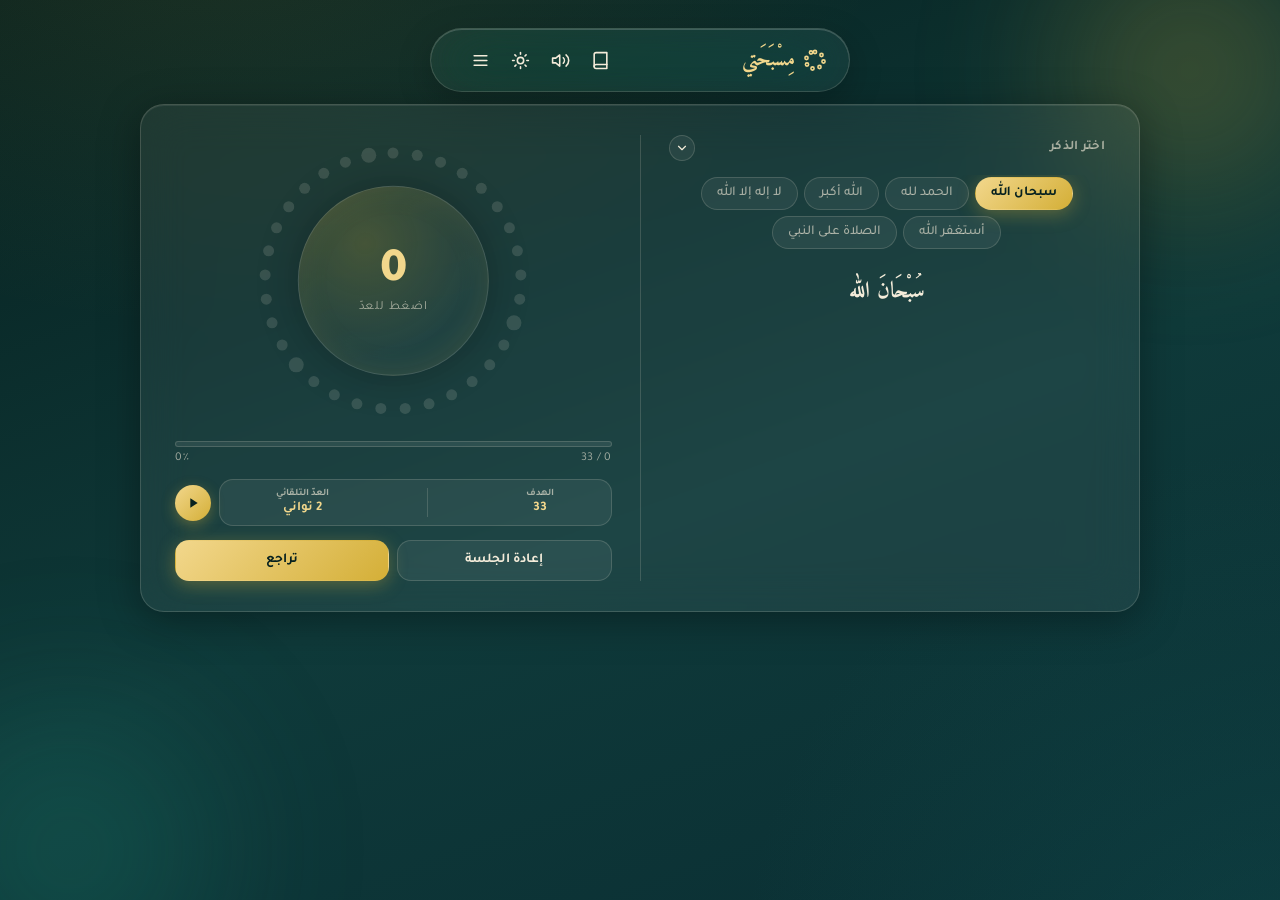
==== misbaha-5.html @ 4a0af27f "Add files via upload" ====
<!DOCTYPE html>
<html lang="ar" dir="rtl">
<head>
<meta charset="UTF-8">
<meta name="viewport" content="width=device-width, initial-scale=1.0, maximum-scale=1, user-scalable=no">
<title>مِسْبَحَتي — عدّاد التسبيح</title>
<link rel="icon" type="image/svg+xml" href="[data-uri]">
<link rel="apple-touch-icon" href="[data-uri]">
<link rel="manifest" href="[data-uri]">
<meta name="theme-color" content="#0f3a3a">
<meta name="apple-mobile-web-app-capable" content="yes">
<meta name="apple-mobile-web-app-status-bar-style" content="black-translucent">
<meta name="apple-mobile-web-app-title" content="مِسْبَحَتي">
<link rel="preconnect" href="https://fonts.googleapis.com">
<link href="https://fonts.googleapis.com/css2?family=Amiri:wght@400;700&family=Tajawal:wght@300;400;500;700;900&display=swap" rel="stylesheet">
<style>
  :root{
    --bg-deep:#07211f;
    --bg-mid:#0f3a3a;
    --bg-warm:#0a2e33;
    --gold:#d4af37;
    --gold-light:#f2d78c;
    --gold-dim:#8a7132;
    --ivory:#f4ecda;
    --ivory-dim:rgba(244,236,218,0.62);
    --glass:rgba(255,255,255,0.06);
    --glass-strong:rgba(255,255,255,0.10);
    --glass-border:rgba(244,236,218,0.16);
    --shadow-gold:rgba(212,175,55,0.35);
    --blob-1:rgba(212,175,55,0.10);
    --blob-2:rgba(20,90,90,0.35);
    --orb-2-color:#1f8f7a;
  }

  html.light{
    --bg-deep:#fbf7ec;
    --bg-mid:#f1e4c4;
    --bg-warm:#e9dbb8;
    --gold:#a9781f;
    --gold-light:#7c561a;
    --gold-dim:#c9a35f;
    --ivory:#20302f;
    --ivory-dim:rgba(32,48,47,0.62);
    --glass:rgba(255,255,255,0.50);
    --glass-strong:rgba(255,255,255,0.75);
    --glass-border:rgba(32,48,47,0.14);
    --shadow-gold:rgba(169,120,31,0.28);
    --blob-1:rgba(169,120,31,0.08);
    --blob-2:rgba(224,180,110,0.28);
    --orb-2-color:#d9b877;
  }

  *{box-sizing:border-box; margin:0; padding:0;}

  html,body{
    height:100%;
    background:
      radial-gradient(1100px 700px at 18% -10%, var(--blob-1), transparent 60%),
      radial-gradient(900px 900px at 100% 110%, var(--blob-2), transparent 60%),
      linear-gradient(160deg, var(--bg-deep) 0%, var(--bg-mid) 55%, var(--bg-warm) 100%);
    color:var(--ivory);
    font-family:'Tajawal', sans-serif;
    overflow-x:hidden;
    transition:background 0.4s ease, color 0.4s ease;
  }

  html.light .orb{ opacity:0.18; }
  html.light .bead[fill="rgba(244,236,218,0.14)"]{ fill:rgba(43,36,32,0.12); }

  .orb{
    position:fixed;
    border-radius:50%;
    filter:blur(70px);
    opacity:0.35;
    pointer-events:none;
    z-index:0;
  }
  .orb-1{width:380px; height:380px; background:radial-gradient(circle, var(--gold) 0%, transparent 70%); top:-120px; right:-100px; animation:float1 16s ease-in-out infinite;}
  .orb-2{width:420px; height:420px; background:radial-gradient(circle, var(--orb-2-color) 0%, transparent 70%); bottom:-160px; left:-140px; animation:float2 20s ease-in-out infinite;}

  @keyframes float1{
    0%,100%{ transform:translate(0,0); }
    50%{ transform:translate(-30px, 40px); }
  }
  @keyframes float2{
    0%,100%{ transform:translate(0,0); }
    50%{ transform:translate(30px, -30px); }
  }

  .app{
    position:relative;
    z-index:1;
    height:100vh;
    height:100dvh;
    display:flex;
    flex-direction:column;
    align-items:center;
    padding:12px 12px 8px;
    overflow-y:auto;
  }

  /* ---- screens (home / adhkar categories / category detail) ---- */
  .screen{
    width:100%;
    max-width:420px;
    flex:1;
    min-height:0;
    display:flex;
    flex-direction:column;
    align-items:center;
  }
  .screen.hidden{ display:none; }

  .screen-topbar{
    display:flex;
    align-items:center;
    gap:8px;
    width:100%;
    padding:4px 2px 12px;
    flex-shrink:0;
  }
  .screen-title{
    font-family:'Amiri', serif;
    font-weight:700;
    font-size:1.15rem;
    color:var(--gold-light);
    flex:1;
    text-align:center;
    overflow:hidden;
    text-overflow:ellipsis;
    white-space:nowrap;
  }

  .adhkar-search{
    width:100%;
    font-family:'Tajawal', sans-serif;
    font-size:0.82rem;
    padding:9px 14px;
    border-radius:14px;
    border:1px solid var(--glass-border);
    background:var(--glass);
    color:var(--ivory);
    outline:none;
    margin-bottom:10px;
    flex-shrink:0;
  }
  .adhkar-search::placeholder{ color:var(--ivory-dim); }

  .screen-list{
    width:100%;
    flex:1;
    min-height:0;
    overflow-y:auto;
    display:flex;
    flex-direction:column;
    gap:8px;
    padding-bottom:14px;
    -webkit-overflow-scrolling:touch;
  }

  .category-card{
    display:flex;
    align-items:center;
    gap:10px;
    width:100%;
    padding:13px 14px;
    border-radius:16px;
    border:1px solid var(--glass-border);
    background:var(--glass);
    backdrop-filter:blur(18px);
    -webkit-backdrop-filter:blur(18px);
    cursor:pointer;
    transition:all 0.2s ease;
    text-align:right;
  }
  .category-card:hover{ background:var(--glass-strong); }
  .category-card .cat-name{
    flex:1;
    font-family:'Amiri', serif;
    font-size:0.98rem;
    font-weight:700;
    color:var(--ivory);
  }
  .category-card .cat-count{
    flex-shrink:0;
    font-size:0.68rem;
    font-weight:700;
    color:var(--gold-light);
    background:rgba(212,175,55,0.15);
    border-radius:8px;
    padding:3px 8px;
  }
  .category-card .cat-chevron{
    flex-shrink:0;
    color:var(--gold-light);
    width:16px;
    height:16px;
  }

  .adhkar-card{
    display:flex;
    flex-direction:column;
    gap:8px;
    width:100%;
    padding:14px 15px;
    border-radius:18px;
    border:1px solid var(--glass-border);
    background:var(--glass);
  }
  .adhkar-card .adhkar-text{
    font-family:'Amiri', serif;
    font-size:1rem;
    line-height:1.9;
    color:var(--ivory);
  }
  .adhkar-meta{
    display:flex;
    align-items:center;
    justify-content:space-between;
    gap:8px;
  }
  .adhkar-count-badge{
    flex-shrink:0;
    font-size:0.68rem;
    font-weight:700;
    color:var(--gold-light);
    background:rgba(212,175,55,0.15);
    border-radius:8px;
    padding:3px 9px;
    white-space:nowrap;
  }
  .adhkar-reference{
    font-size:0.68rem;
    color:var(--ivory-dim);
    line-height:1.5;
    flex:1;
  }
  .adhkar-use-btn{
    align-self:flex-start;
    font-family:'Tajawal', sans-serif;
    font-size:0.72rem;
    font-weight:700;
    padding:6px 14px;
    border-radius:10px;
    border:1px solid var(--gold-dim);
    background:rgba(212,175,55,0.1);
    color:var(--gold-light);
    cursor:pointer;
    transition:all 0.2s ease;
  }
  .adhkar-use-btn:hover{ background:rgba(212,175,55,0.22); }

  .no-results{
    width:100%;
    text-align:center;
    color:var(--ivory-dim);
    font-size:0.85rem;
    padding:30px 10px;
  }

  header{
    position:relative;
    width:100%;
    max-width:420px;
    display:flex;
    flex-direction:column;
    align-items:center;
    margin-bottom:12px;
    flex-shrink:0;
  }

  .navbar{
    display:flex;
    align-items:center;
    justify-content:space-between;
    gap:14px;
    width:100%;
    max-width:420px;
    padding:9px 12px 9px 18px;
    border-radius:999px;
    background:var(--glass);
    border:1px solid var(--glass-border);
    backdrop-filter:blur(32px) saturate(180%);
    -webkit-backdrop-filter:blur(32px) saturate(180%);
    box-shadow:0 10px 34px rgba(0,0,0,0.22), inset 0 1px 0 rgba(255,255,255,0.18);
  }

  .navbar-logo{
    display:flex;
    align-items:center;
    gap:8px;
  }
  .navbar-logo svg{
    width:19px;
    height:19px;
    color:var(--gold-light);
    flex-shrink:0;
  }
  .navbar-logo span{
    font-family:'Amiri', serif;
    font-weight:700;
    font-size:1.05rem;
    color:var(--gold-light);
    white-space:nowrap;
  }

  .navbar-actions{
    display:flex;
    align-items:center;
    gap:2px;
  }

  header .tagline{
    font-size:0.68rem;
    color:var(--ivory-dim);
    margin-top:5px;
    letter-spacing:0.8px;
  }

  .header-actions{
    display:flex;
    gap:8px;
  }
  .icon-btn{
    width:32px;
    height:32px;
    border-radius:50%;
    background:transparent;
    border:1px solid transparent;
    color:var(--ivory);
    display:flex;
    align-items:center;
    justify-content:center;
    cursor:pointer;
    transition:all 0.2s ease;
    -webkit-tap-highlight-color:transparent;
  }
  .icon-btn:hover{ background:var(--glass-strong); border-color:var(--glass-border); }
  .icon-btn svg{ width:16px; height:16px; }

  /* Manage-phrases button inline with chips */
  .chip.add-chip{
    background:transparent;
    border:1px dashed var(--glass-border);
    color:var(--gold-light);
    font-weight:700;
  }

  /* ---- Modal ---- */
  .modal-overlay{
    position:fixed;
    inset:0;
    background:rgba(4,16,15,0.55);
    backdrop-filter:blur(4px);
    display:flex;
    align-items:center;
    justify-content:center;
    padding:16px;
    z-index:50;
    opacity:0;
    pointer-events:none;
    transition:opacity 0.25s ease;
  }
  .modal-overlay.open{
    opacity:1;
    pointer-events:auto;
  }
  .modal{
    width:100%;
    max-width:420px;
    max-height:85vh;
    overflow-y:auto;
    background:linear-gradient(160deg, var(--bg-mid), var(--bg-warm));
    border:1px solid var(--glass-border);
    border-radius:26px;
    padding:22px 18px;
    box-shadow:0 20px 60px rgba(0,0,0,0.45);
    transform:translateY(12px);
    transition:transform 0.25s ease;
  }
  .modal-overlay.open .modal{ transform:translateY(0); }

  .modal-header{
    display:flex;
    justify-content:space-between;
    align-items:center;
    margin-bottom:16px;
  }
  .modal-header h2{
    font-family:'Amiri', serif;
    font-size:1.3rem;
    color:var(--gold-light);
  }

  .phrase-list{
    display:flex;
    flex-direction:column;
    gap:8px;
    margin-bottom:18px;
  }
  .phrase-row{
    display:flex;
    align-items:center;
    gap:8px;
    background:var(--glass);
    border:1px solid var(--glass-border);
    border-radius:14px;
    padding:9px 10px;
  }
  .phrase-row input{
    flex:1;
    background:transparent;
    border:none;
    color:var(--ivory);
    font-family:'Tajawal', sans-serif;
    font-size:0.88rem;
    outline:none;
    min-width:0;
  }
  .row-btn{
    width:30px; height:30px;
    border-radius:50%;
    border:none;
    background:rgba(255,255,255,0.08);
    color:var(--ivory-dim);
    display:flex;
    align-items:center;
    justify-content:center;
    cursor:pointer;
    flex-shrink:0;
    transition:all 0.2s ease;
  }
  .row-btn.save:hover{ background:rgba(46,160,110,0.3); color:#8fe3b5; }
  .row-btn.delete:hover{ background:rgba(200,70,70,0.3); color:#f3a3a3; }
  .row-btn svg{ width:15px; height:15px; }

  .add-form{
    display:flex;
    gap:8px;
  }
  .add-form input{
    flex:1;
    background:var(--glass);
    border:1px solid var(--glass-border);
    border-radius:14px;
    padding:10px 12px;
    color:var(--ivory);
    font-family:'Tajawal', sans-serif;
    font-size:0.88rem;
    outline:none;
  }
  .add-form input::placeholder{ color:var(--ivory-dim); }
  .add-form button{
    padding:0 18px;
    border-radius:14px;
    border:none;
    background:linear-gradient(135deg, var(--gold-light), var(--gold));
    color:var(--bg-deep);
    font-weight:700;
    cursor:pointer;
    white-space:nowrap;
  }

  .card{
    width:100%;
    max-width:420px;
    background:var(--glass);
    border:1px solid var(--glass-border);
    backdrop-filter:blur(22px);
    -webkit-backdrop-filter:blur(22px);
    border-radius:24px;
    padding:14px 14px 12px;
    box-shadow:
      0 8px 40px rgba(0,0,0,0.35),
      inset 0 1px 0 rgba(255,255,255,0.08);
    display:flex;
    flex-direction:column;
    align-items:center;
    gap:9px;
    flex-shrink:1;
    min-height:0;
    overflow-y:auto;
  }

  /* On phones these wrappers are invisible (display:contents) so mobile layout
     is completely unaffected. On large/tablet screens (see media query near
     the end of this stylesheet) they become two real side-by-side columns. */
  .card-col{
    display:contents;
  }

  /* Dhikr phrase chips */
  .chips-header{
    display:flex;
    align-items:center;
    justify-content:space-between;
    width:100%;
  }
  .chips-header span{
    font-size:0.72rem;
    color:var(--ivory-dim);
    font-weight:600;
    letter-spacing:0.3px;
  }
  .toggle-chips-btn{
    width:26px;
    height:26px;
    border-radius:50%;
    border:1px solid var(--glass-border);
    background:var(--glass);
    color:var(--ivory);
    display:flex;
    align-items:center;
    justify-content:center;
    cursor:pointer;
    transition:all 0.2s ease;
  }
  .toggle-chips-btn:hover{ background:var(--glass-strong); }
  .toggle-chips-btn svg{
    width:14px; height:14px;
    transition:transform 0.25s ease;
  }
  .toggle-chips-btn.collapsed svg{ transform:rotate(180deg); }

  .chips{
    display:flex;
    flex-wrap:wrap;
    gap:6px;
    justify-content:center;
    width:100%;
    max-height:118px;
    opacity:1;
    overflow-y:auto;
    overflow-x:hidden;
    padding:2px 2px 4px;
    -webkit-overflow-scrolling:touch;
    transition:max-height 0.35s ease, opacity 0.25s ease, margin-top 0.35s ease;
  }
  .chips.collapsed{
    max-height:0;
    opacity:0;
    margin-top:-6px;
  }
  .chip{
    font-family:'Tajawal', sans-serif;
    font-size:0.74rem;
    font-weight:500;
    color:var(--ivory-dim);
    background:var(--glass);
    border:1px solid var(--glass-border);
    padding:5px 11px;
    border-radius:999px;
    cursor:pointer;
    transition:all 0.25s ease;
    -webkit-tap-highlight-color:transparent;
  }
  .chip:hover{ background:var(--glass-strong); }
  .chip.active{
    color:var(--bg-deep);
    background:linear-gradient(135deg, var(--gold-light), var(--gold));
    border-color:transparent;
    font-weight:700;
    box-shadow:0 4px 18px var(--shadow-gold);
  }

  .current-phrase{
    font-family:'Amiri', serif;
    font-size:1.15rem;
    font-weight:700;
    color:var(--ivory);
    text-align:center;
    min-height:22px;
    line-height:1.35;
    max-width:100%;
    padding:0 4px;
    cursor:pointer;
    display:-webkit-box;
    -webkit-box-orient:vertical;
    -webkit-line-clamp:2;
    overflow:hidden;
  }
  .current-phrase.long{
    font-size:0.92rem;
    font-weight:600;
    color:var(--ivory-dim);
  }

  /* Bead ring */
  .ring-wrap{
    position:relative;
    width:min(190px, 46vh);
    aspect-ratio:1 / 1;
    height:auto;
    flex-shrink:0;
    margin:2px 0;
    -webkit-tap-highlight-color:transparent;
    cursor:pointer;
    user-select:none;
    touch-action:manipulation;
  }
  .ring-wrap svg{
    position:absolute;
    inset:0;
    width:100%;
    height:100%;
    overflow:visible;
    pointer-events:none;
  }
  .bead{
    transition:fill 0.35s ease, r 0.35s ease, filter 0.35s ease;
  }

  .center-btn{
    position:absolute;
    top:50%; left:50%;
    transform:translate(-50%,-50%);
    width:68%; height:68%;
    border-radius:50%;
    background:radial-gradient(circle at 35% 30%, rgba(212,175,55,0.22), rgba(255,255,255,0.03) 65%);
    border:1px solid var(--glass-border);
    box-shadow:inset 0 0 30px rgba(212,175,55,0.12), 0 0 40px rgba(0,0,0,0.25);
    display:flex;
    flex-direction:column;
    align-items:center;
    justify-content:center;
    transition:transform 0.12s ease;
  }
  .ring-wrap:active .center-btn{ transform:translate(-50%,-50%) scale(0.94); }
  .center-btn.pulse{ animation:pulseGold 0.55s ease; }
  @keyframes pulseGold{
    0%{ box-shadow:inset 0 0 30px rgba(212,175,55,0.12), 0 0 0 rgba(212,175,55,0.5); }
    40%{ box-shadow:inset 0 0 40px rgba(212,175,55,0.4), 0 0 55px rgba(212,175,55,0.55); }
    100%{ box-shadow:inset 0 0 30px rgba(212,175,55,0.12), 0 0 0 rgba(212,175,55,0); }
  }

  .count-number{
    font-family:'Tajawal', sans-serif;
    font-weight:900;
    font-size:2.1rem;
    color:var(--gold-light);
    line-height:1;
    font-variant-numeric:tabular-nums;
  }
  .count-label{
    font-size:0.62rem;
    color:var(--ivory-dim);
    margin-top:3px;
    letter-spacing:0.8px;
  }

  /* progress + stats */
  .progress-wrap{
    width:100%;
  }
  .progress-track{
    width:100%;
    height:6px;
    border-radius:999px;
    background:rgba(255,255,255,0.08);
    overflow:hidden;
    border:1px solid var(--glass-border);
  }
  .progress-fill{
    height:100%;
    border-radius:999px;
    background:linear-gradient(90deg, var(--gold-dim), var(--gold-light));
    width:0%;
    transition:width 0.35s ease;
  }
  .progress-text{
    display:flex;
    justify-content:space-between;
    font-size:0.66rem;
    color:var(--ivory-dim);
    margin-top:4px;
    letter-spacing:0.3px;
  }

  .stats-row{
    display:flex;
    width:100%;
    justify-content:space-between;
    gap:8px;
  }
  .stat{
    flex:1;
    text-align:center;
    background:var(--glass);
    border:1px solid var(--glass-border);
    border-radius:16px;
    padding:10px 4px;
  }
  .stat .v{
    font-weight:700;
    font-size:1.15rem;
    color:var(--gold-light);
    font-variant-numeric:tabular-nums;
  }
  .stat .l{
    font-size:0.68rem;
    color:var(--ivory-dim);
    margin-top:2px;
  }

  /* ---- Side drawer ---- */
  .drawer-overlay{
    position:fixed;
    inset:0;
    background:rgba(4,16,15,0.55);
    backdrop-filter:blur(4px);
    z-index:60;
    opacity:0;
    pointer-events:none;
    transition:opacity 0.25s ease;
  }
  .drawer-overlay.open{
    opacity:1;
    pointer-events:auto;
  }
  .drawer{
    position:absolute;
    top:0;
    right:0;
    height:100%;
    width:82%;
    max-width:320px;
    background:linear-gradient(160deg, var(--bg-mid), var(--bg-warm));
    border-left:1px solid var(--glass-border);
    box-shadow:-20px 0 60px rgba(0,0,0,0.35);
    padding:20px 18px;
    display:flex;
    flex-direction:column;
    gap:16px;
    transform:translateX(100%);
    transition:transform 0.3s ease;
    overflow-y:auto;
  }
  .drawer-overlay.open .drawer{ transform:translateX(0); }

  .drawer-header{
    display:flex;
    justify-content:space-between;
    align-items:center;
  }
  .drawer-header h2{
    font-family:'Amiri', serif;
    font-size:1.3rem;
    color:var(--gold-light);
  }

  .drawer-section-title{
    font-size:0.78rem;
    color:var(--ivory-dim);
    letter-spacing:0.5px;
  }

  .drawer-divider{
    height:1px;
    background:var(--glass-border);
    margin:2px 0;
  }

  .drawer-item{
    display:flex;
    align-items:center;
    gap:12px;
    width:100%;
    padding:13px 14px;
    border-radius:16px;
    border:1px solid var(--glass-border);
    background:var(--glass);
    color:var(--ivory);
    font-family:'Tajawal', sans-serif;
    font-size:0.9rem;
    font-weight:600;
    cursor:pointer;
    text-align:right;
    transition:all 0.2s ease;
  }
  .drawer-item:hover{ background:var(--glass-strong); }
  .drawer-item svg{ width:19px; height:19px; color:var(--gold-light); flex-shrink:0; }

  /* ---- sequence (auto-advancing session) banner ---- */
  .sequence-banner{
    display:none;
    align-items:center;
    justify-content:space-between;
    gap:10px;
    width:100%;
    padding:7px 12px;
    border-radius:14px;
    background:linear-gradient(135deg, rgba(212,175,55,0.16), rgba(212,175,55,0.06));
    border:1px solid var(--gold-dim);
  }
  .sequence-banner.visible{ display:flex; }
  .sequence-info{
    display:flex;
    flex-direction:column;
    gap:1px;
    min-width:0;
  }
  .sequence-label{
    font-size:0.68rem;
    color:var(--gold-light);
    letter-spacing:0.5px;
  }
  .sequence-progress{
    font-size:0.85rem;
    font-weight:700;
    color:var(--ivory);
    overflow:hidden;
    text-overflow:ellipsis;
    white-space:nowrap;
  }
  .sequence-stop{
    flex-shrink:0;
    font-family:'Tajawal', sans-serif;
    font-size:0.75rem;
    font-weight:700;
    padding:7px 12px;
    border-radius:10px;
    border:1px solid var(--glass-border);
    background:var(--glass);
    color:var(--ivory);
    cursor:pointer;
  }
  .sequence-stop:hover{ background:var(--glass-strong); }

  /* ---- sequence builder modal ---- */
  .sequence-hint{
    font-size:0.78rem;
    color:var(--ivory-dim);
    margin-bottom:12px;
    line-height:1.6;
  }
  .seq-check-row{
    display:flex;
    align-items:center;
    gap:10px;
    background:var(--glass);
    border:1px solid var(--glass-border);
    border-radius:14px;
    padding:11px 12px;
    margin-bottom:8px;
    cursor:pointer;
  }
  .seq-check-row input{
    width:18px;
    height:18px;
    accent-color:var(--gold);
    flex-shrink:0;
  }
  .seq-check-row span{
    font-size:0.88rem;
    color:var(--ivory);
  }
  .seq-order-badge{
    margin-right:auto;
    font-size:0.7rem;
    font-weight:700;
    color:var(--gold-light);
    background:rgba(212,175,55,0.15);
    border-radius:8px;
    padding:2px 7px;
    min-width:18px;
    text-align:center;
  }

  /* ---- toast ---- */
  .toast{
    position:fixed;
    left:50%;
    bottom:28px;
    transform:translate(-50%, 20px);
    max-width:88vw;
    background:linear-gradient(160deg, var(--bg-mid), var(--bg-warm));
    border:1px solid var(--glass-border);
    color:var(--ivory);
    font-family:'Tajawal', sans-serif;
    font-size:0.85rem;
    font-weight:600;
    padding:12px 20px;
    border-radius:999px;
    box-shadow:0 12px 34px rgba(0,0,0,0.35);
    z-index:80;
    opacity:0;
    pointer-events:none;
    transition:opacity 0.25s ease, transform 0.25s ease;
    text-align:center;
  }
  .toast.show{
    opacity:1;
    transform:translate(-50%, 0);
  }

  .controls{
    display:flex;
    gap:8px;
    width:100%;
  }
  .btn{
    flex:1;
    font-family:'Tajawal', sans-serif;
    font-weight:700;
    font-size:0.76rem;
    padding:9px 8px;
    border-radius:14px;
    border:1px solid var(--glass-border);
    background:var(--glass);
    color:var(--ivory);
    cursor:pointer;
    transition:all 0.2s ease;
    -webkit-tap-highlight-color:transparent;
  }
  .btn:hover{ background:var(--glass-strong); }
  .btn.primary{
    background:linear-gradient(135deg, var(--gold-light), var(--gold));
    color:var(--bg-deep);
    border-color:transparent;
    box-shadow:0 4px 18px var(--shadow-gold);
  }

  .target-row{
    display:flex;
    flex-wrap:wrap;
    gap:5px;
    width:100%;
    justify-content:center;
  }
  .target-chip{
    flex:0 1 calc(25% - 4px);
    min-width:46px;
    text-align:center;
    font-size:0.7rem;
    font-weight:600;
    padding:5px 3px;
    border-radius:10px;
    border:1px solid var(--glass-border);
    background:var(--glass);
    color:var(--ivory-dim);
    cursor:pointer;
    transition:all 0.2s ease;
  }
  .target-chip.active{
    background:rgba(212,175,55,0.18);
    color:var(--gold-light);
    border-color:var(--gold-dim);
  }

  /* ---- compact goals row (target + auto-count interval, combined) ---- */
  .goals-row{
    width:100%;
    display:flex;
    align-items:center;
    gap:8px;
    transition:border-color 0.3s ease, box-shadow 0.3s ease;
  }
  .goals-btn{
    flex:1;
    min-width:0;
    display:flex;
    align-items:center;
    justify-content:space-around;
    gap:6px;
    background:var(--glass);
    border:1px solid var(--glass-border);
    border-radius:14px;
    padding:8px 10px;
    cursor:pointer;
    transition:all 0.2s ease, border-color 0.3s ease, box-shadow 0.3s ease;
    font-family:'Tajawal', sans-serif;
    -webkit-tap-highlight-color:transparent;
  }
  .goals-btn:hover{ background:var(--glass-strong); }
  .goals-row.playing .goals-btn{
    border-color:var(--gold-dim);
    box-shadow:0 0 0 1px rgba(212,175,55,0.15), 0 0 20px rgba(212,175,55,0.12);
  }
  .goals-btn-item{
    display:flex;
    flex-direction:column;
    align-items:center;
    gap:1px;
    min-width:0;
  }
  .goals-btn-label{
    font-size:0.62rem;
    font-weight:600;
    color:var(--ivory-dim);
    white-space:nowrap;
  }
  .goals-btn-value{
    font-size:0.82rem;
    font-weight:700;
    color:var(--gold-light);
    white-space:nowrap;
    overflow:hidden;
    text-overflow:ellipsis;
    max-width:100%;
  }
  .goals-row.playing .goals-btn-label{ color:var(--gold-light); }
  .goals-btn-sep{
    width:1px;
    align-self:stretch;
    background:var(--glass-border);
    flex-shrink:0;
  }

  /* ---- auto-count play button ---- */
  .auto-play-btn{
    width:30px;
    height:30px;
    border-radius:50%;
    border:none;
    background:linear-gradient(135deg, var(--gold-light), var(--gold));
    color:var(--bg-deep);
    display:flex;
    align-items:center;
    justify-content:center;
    cursor:pointer;
    flex-shrink:0;
    box-shadow:0 4px 14px var(--shadow-gold);
    transition:transform 0.15s ease;
  }
  .auto-play-btn:active{ transform:scale(0.92); }
  .auto-play-btn svg{ width:14px; height:14px; }
  .auto-play-btn.playing{
    animation:autoPulse 1.6s ease-in-out infinite;
  }
  @keyframes autoPulse{
    0%,100%{ box-shadow:0 4px 14px var(--shadow-gold); }
    50%{ box-shadow:0 4px 22px var(--shadow-gold), 0 0 0 6px rgba(212,175,55,0.12); }
  }

  .interval-chips{
    display:flex;
    gap:5px;
    flex-wrap:wrap;
  }
  .interval-chip{
    flex:1;
    min-width:40px;
    text-align:center;
    font-size:0.68rem;
    font-weight:600;
    padding:5px 3px;
    border-radius:9px;
    border:1px solid var(--glass-border);
    background:rgba(255,255,255,0.04);
    color:var(--ivory-dim);
    cursor:pointer;
    transition:all 0.2s ease;
  }
  .interval-chip.active{
    background:rgba(212,175,55,0.18);
    color:var(--gold-light);
    border-color:var(--gold-dim);
  }

  footer{
    margin-top:8px;
    margin-bottom:4px;
    font-size:0.6rem;
    color:var(--ivory-dim);
    text-align:center;
    max-width:340px;
    line-height:1.4;
    flex-shrink:0;
  }

  @media (prefers-reduced-motion: reduce){
    .orb, .center-btn.pulse{ animation:none !important; }
  }

  /* =========================================================
     iPad / large tablet layout (landscape-oriented, wide screens).
     Scoped tightly to min-width + min-height so phones — including
     phones in landscape — are completely untouched; everything above
     this block still governs mobile exactly as before.
     ========================================================= */
  @media (min-width: 900px) and (min-height: 650px){
    .app{
      padding:28px 40px;
    }

    header, .screen{
      max-width:1000px;
    }

    .navbar{
      padding:12px 22px 12px 30px;
      gap:22px;
    }
    .navbar-logo svg{ width:24px; height:24px; }
    .navbar-logo span{ font-size:1.3rem; }
    header .tagline{ font-size:0.85rem; margin-top:7px; }
    .icon-btn{ width:38px; height:38px; }
    .icon-btn svg{ width:19px; height:19px; }

    .card{
      max-width:1000px;
      flex-direction:row;
      align-items:stretch;
      gap:0;
      padding:30px 34px;
      overflow:visible;
    }
    .card-col{
      display:flex;
      flex-direction:column;
      gap:14px;
      flex:1;
      min-width:0;
    }
    .card-col-select{
      justify-content:flex-start;
      padding-left:28px;
      border-left:1px solid var(--glass-border);
    }
    .card-col-select .chips{
      max-height:none;
      overflow-y:auto;
      max-height:320px;
    }
    .card-col-select .current-phrase{
      font-size:1.4rem;
      line-height:1.7;
      margin-top:6px;
    }
    .card-col-select .current-phrase.long{
      font-size:1.05rem;
    }
    .card-col-action{
      align-items:center;
      justify-content:center;
      padding-right:28px;
    }

    .ring-wrap{
      width:min(280px, 34vh);
      margin:6px 0;
    }
    .count-number{ font-size:3rem; }
    .count-label{ font-size:0.78rem; }

    .chip{ font-size:0.85rem; padding:7px 15px; }
    .chips-header span{ font-size:0.82rem; }

    .progress-text{ font-size:0.75rem; }

    .target-chip{ font-size:0.78rem; padding:8px 4px; }
    .interval-chip{ font-size:0.76rem; padding:7px 4px; }
    .btn{ font-size:0.85rem; padding:11px 10px; }
    .auto-label{ font-size:0.8rem; }
    .auto-play-btn{ width:36px; height:36px; }
    .auto-play-btn svg{ width:16px; height:16px; }

    footer{ max-width:600px; font-size:0.68rem; margin-top:14px; }

    /* Adhkar library screens make better use of the wide viewport too */
    .adhkar-search{ font-size:0.9rem; padding:11px 16px; }
    .screen-title{ font-size:1.3rem; }
    .screen-list{
      display:grid;
      grid-template-columns:1fr 1fr;
      gap:10px;
      align-content:start;
    }
    #detailList{
      display:flex;
      grid-template-columns:none;
    }
    .category-card{ padding:15px 16px; }
    .adhkar-card{ padding:18px 20px; }
    .adhkar-card .adhkar-text{ font-size:1.1rem; }
  }
</style>
</head>
<body>

<div class="orb orb-1"></div>
<div class="orb orb-2"></div>

<div class="app" id="mainView">
  <div class="screen" id="homeScreen">
  <header>
    <nav class="navbar">
      <div class="navbar-logo">
        <svg viewBox="0 0 24 24" fill="none" stroke="currentColor" stroke-width="1.6" stroke-linecap="round" stroke-linejoin="round">
          <circle cx="12" cy="4" r="1.6"/><circle cx="18.5" cy="7" r="1.6"/><circle cx="20.5" cy="13.5" r="1.6"/>
          <circle cx="16.5" cy="19" r="1.6"/><circle cx="9.5" cy="20.5" r="1.6"/><circle cx="4" cy="16.5" r="1.6"/>
          <circle cx="3.5" cy="10" r="1.6"/><circle cx="8" cy="4.5" r="1.6"/>
        </svg>
        <span>مِسْبَحَتي</span>
      </div>
      <div class="navbar-actions">
        <button class="icon-btn" id="adhkarNavBtn" aria-label="الأذكار" title="تصفح الأذكار">
          <svg viewBox="0 0 24 24" fill="none" stroke="currentColor" stroke-width="2" stroke-linecap="round" stroke-linejoin="round"><path d="M4 19.5A2.5 2.5 0 0 1 6.5 17H20"/><path d="M6.5 2H20v20H6.5A2.5 2.5 0 0 1 4 19.5v-15A2.5 2.5 0 0 1 6.5 2z"/></svg>
        </button>
        <button class="icon-btn" id="soundToggle" aria-label="كتم/تشغيل الصوت" title="كتم/تشغيل الصوت"></button>
        <button class="icon-btn" id="themeToggle" aria-label="تبديل الوضع الليلي/النهاري" title="تبديل الوضع الليلي/النهاري"></button>
        <button class="icon-btn" id="menuBtn" aria-label="فتح القائمة" title="الإحصائيات وإدارة الأذكار">
          <svg viewBox="0 0 24 24" fill="none" stroke="currentColor" stroke-width="2" stroke-linecap="round" stroke-linejoin="round"><path d="M4 6h16"/><path d="M4 12h16"/><path d="M4 18h16"/></svg>
        </button>
      </div>
    </nav>
  </header>

  <div class="card">
    <div class="card-col card-col-select">
    <div class="sequence-banner" id="sequenceBanner">
      <div class="sequence-info">
        <span class="sequence-label">مسار الأذكار</span>
        <span class="sequence-progress" id="sequenceProgress">1 / 4</span>
      </div>
      <button class="sequence-stop" id="sequenceStopBtn">إنهاء المسار</button>
    </div>

    <div class="chips-header">
      <span>اختر الذكر</span>
      <button class="toggle-chips-btn" id="toggleChipsBtn" aria-label="إظهار/إخفاء الأذكار" title="إظهار/إخفاء الأذكار">
        <svg viewBox="0 0 24 24" fill="none" stroke="currentColor" stroke-width="2" stroke-linecap="round" stroke-linejoin="round"><path d="m6 9 6 6 6-6"/></svg>
      </button>
    </div>
    <div class="chips" id="chips"></div>

    <div class="current-phrase" id="currentPhrase">سُبْحَانَ اللّٰه</div>
    </div>

    <div class="card-col card-col-action">
    <div class="ring-wrap" id="ringWrap">
      <svg viewBox="0 0 280 280" id="ringSvg"></svg>
      <div class="center-btn" id="centerBtn">
        <div class="count-number" id="countNumber">0</div>
        <div class="count-label" id="countLabel">اضغط للعدّ</div>
      </div>
    </div>

    <div class="progress-wrap">
      <div class="progress-track"><div class="progress-fill" id="progressFill"></div></div>
      <div class="progress-text">
        <span id="progressText">0 / 33</span>
        <span id="progressPercent">0٪</span>
      </div>
    </div>

    <div class="goals-row" id="goalsRow">
      <button class="goals-btn" id="goalsSettingsBtn" aria-label="تعديل الهدف والعدّ التلقائي" title="تعديل الهدف والعدّ التلقائي">
        <span class="goals-btn-item">
          <span class="goals-btn-label">الهدف</span>
          <span class="goals-btn-value" id="goalsTargetValue">33</span>
        </span>
        <span class="goals-btn-sep"></span>
        <span class="goals-btn-item">
          <span class="goals-btn-label">العدّ التلقائي</span>
          <span class="goals-btn-value" id="goalsIntervalValue">2 ثانية</span>
        </span>
      </button>
      <button class="auto-play-btn" id="autoPlayBtn" aria-label="تشغيل العدّ التلقائي">
        <svg id="autoPlayIcon" viewBox="0 0 24 24" fill="currentColor"><path d="M8 5v14l11-7z"/></svg>
      </button>
    </div>

    <div class="controls">
      <button class="btn" id="resetBtn">إعادة الجلسة</button>
      <button class="btn primary" id="undoBtn">تراجع</button>
    </div>
    </div>
  </div>

  </div>

  <div class="screen hidden" id="categoriesScreen">
    <div class="screen-topbar">
      <button class="icon-btn" id="categoriesBackBtn" aria-label="رجوع">
        <svg viewBox="0 0 24 24" fill="none" stroke="currentColor" stroke-width="2" stroke-linecap="round" stroke-linejoin="round"><path d="m9 18 6-6-6-6"/></svg>
      </button>
      <span class="screen-title">الأذكار</span>
      <span style="width:32px;"></span>
    </div>
    <input type="text" class="adhkar-search" id="categorySearch" placeholder="ابحث في التصنيفات والأدعية…">
    <div class="screen-list" id="categoryList"></div>
  </div>

  <div class="screen hidden" id="categoryDetailScreen">
    <div class="screen-topbar">
      <button class="icon-btn" id="detailBackBtn" aria-label="رجوع">
        <svg viewBox="0 0 24 24" fill="none" stroke="currentColor" stroke-width="2" stroke-linecap="round" stroke-linejoin="round"><path d="m9 18 6-6-6-6"/></svg>
      </button>
      <span class="screen-title" id="detailTitle">التصنيف</span>
      <span style="width:32px;"></span>
    </div>
    <div class="screen-list" id="detailList"></div>
  </div>
</div>

<div class="drawer-overlay" id="drawerOverlay">
  <aside class="drawer" id="drawer">
    <div class="drawer-header">
      <h2>القائمة</h2>
      <button class="icon-btn" id="closeDrawer" aria-label="إغلاق">
        <svg viewBox="0 0 24 24" fill="none" stroke="currentColor" stroke-width="2" stroke-linecap="round" stroke-linejoin="round"><path d="M18 6 6 18"/><path d="m6 6 12 12"/></svg>
      </button>
    </div>

    <div class="drawer-section-title">الإحصائيات</div>
    <div class="stats-row">
      <div class="stat"><div class="v" id="statRound">1</div><div class="l">الجولة</div></div>
      <div class="stat"><div class="v" id="statSession">0</div><div class="l">الجلسة الحالية</div></div>
      <div class="stat"><div class="v" id="statTotal">0</div><div class="l">الإجمالي الكلي</div></div>
    </div>

    <div class="drawer-divider"></div>

    <button class="drawer-item" id="adhkarDrawerBtn">
      <svg viewBox="0 0 24 24" fill="none" stroke="currentColor" stroke-width="2" stroke-linecap="round" stroke-linejoin="round"><path d="M4 19.5A2.5 2.5 0 0 1 6.5 17H20"/><path d="M6.5 2H20v20H6.5A2.5 2.5 0 0 1 4 19.5v-15A2.5 2.5 0 0 1 6.5 2z"/></svg>
      <span>تصفّح مكتبة الأذكار</span>
    </button>

    <button class="drawer-item" id="manageBtn">
      <svg viewBox="0 0 24 24" fill="none" stroke="currentColor" stroke-width="2" stroke-linecap="round" stroke-linejoin="round"><path d="M12 20h9"/><path d="M16.5 3.5a2.12 2.12 0 0 1 3 3L7 19l-4 1 1-4Z"/></svg>
      <span>إدارة الأذكار (إضافة / تعديل / حذف)</span>
    </button>

    <button class="drawer-item" id="manageTargetsBtn">
      <svg viewBox="0 0 24 24" fill="none" stroke="currentColor" stroke-width="2" stroke-linecap="round" stroke-linejoin="round"><circle cx="12" cy="12" r="9"/><circle cx="12" cy="12" r="5"/><circle cx="12" cy="12" r="1"/></svg>
      <span>إدارة الأهداف (إضافة / تعديل / حذف)</span>
    </button>

    <button class="drawer-item" id="manageIntervalsBtn">
      <svg viewBox="0 0 24 24" fill="none" stroke="currentColor" stroke-width="2" stroke-linecap="round" stroke-linejoin="round"><circle cx="12" cy="12" r="9"/><path d="M12 7v5l3.2 2"/></svg>
      <span>إدارة أوقات العدّ التلقائي (إضافة / تعديل / حذف)</span>
    </button>

    <button class="drawer-item" id="startSequenceBtn">
      <svg viewBox="0 0 24 24" fill="none" stroke="currentColor" stroke-width="2" stroke-linecap="round" stroke-linejoin="round"><path d="M5 12h14"/><path d="m13 6 6 6-6 6"/></svg>
      <span>بدء مسار أذكار متتالي</span>
    </button>
  </aside>
</div>

<div class="modal-overlay" id="sequenceModalOverlay">
  <div class="modal">
    <div class="modal-header">
      <h2>مسار أذكار متتالي</h2>
      <button class="icon-btn" id="closeSequenceModal" aria-label="إغلاق">
        <svg viewBox="0 0 24 24" fill="none" stroke="currentColor" stroke-width="2" stroke-linecap="round" stroke-linejoin="round"><path d="M18 6 6 18"/><path d="m6 6 12 12"/></svg>
      </button>
    </div>
    <p class="sequence-hint">اختر الأذكار وترتيبها — لما توصل الهدف الحالي المختار من الشاشة الرئيسية لكل ذكر، رح ينتقل تلقائيًا للي بعده.</p>
    <div class="phrase-list" id="sequenceCheckList"></div>
    <div class="controls">
      <button class="btn primary" id="beginSequenceBtn" style="flex:1;">ابدأ المسار</button>
    </div>
  </div>
</div>

<div class="toast" id="toast"></div>

<div class="modal-overlay" id="modalOverlay">
  <div class="modal">
    <div class="modal-header">
      <h2>إدارة الأذكار</h2>
      <button class="icon-btn" id="closeModal" aria-label="إغلاق">
        <svg viewBox="0 0 24 24" fill="none" stroke="currentColor" stroke-width="2" stroke-linecap="round" stroke-linejoin="round"><path d="M18 6 6 18"/><path d="m6 6 12 12"/></svg>
      </button>
    </div>
    <div class="phrase-list" id="phraseList"></div>
    <div class="add-form">
      <input type="text" id="newPhraseInput" placeholder="اكتب ذكرًا جديدًا…">
      <button id="addPhraseBtn">إضافة</button>
    </div>
  </div>
</div>

<div class="modal-overlay" id="goalsModalOverlay">
  <div class="modal">
    <div class="modal-header">
      <h2>الهدف والعدّ التلقائي</h2>
      <button class="icon-btn" id="closeGoalsModal" aria-label="إغلاق">
        <svg viewBox="0 0 24 24" fill="none" stroke="currentColor" stroke-width="2" stroke-linecap="round" stroke-linejoin="round"><path d="M18 6 6 18"/><path d="m6 6 12 12"/></svg>
      </button>
    </div>
    <div class="drawer-section-title" style="margin-bottom:9px;">الهدف</div>
    <div class="target-row" id="targetRow"></div>
    <div class="drawer-section-title" style="margin:18px 0 9px;">العدّ التلقائي — كل كم ثانية</div>
    <div class="interval-chips" id="intervalChips"></div>
  </div>
</div>

<div class="modal-overlay" id="targetsManageModalOverlay">
  <div class="modal">
    <div class="modal-header">
      <h2>إدارة الأهداف</h2>
      <button class="icon-btn" id="closeTargetsManageModal" aria-label="إغلاق">
        <svg viewBox="0 0 24 24" fill="none" stroke="currentColor" stroke-width="2" stroke-linecap="round" stroke-linejoin="round"><path d="M18 6 6 18"/><path d="m6 6 12 12"/></svg>
      </button>
    </div>
    <div class="phrase-list" id="targetsManageList"></div>
    <div class="add-form">
      <input type="number" min="1" inputmode="numeric" id="newTargetInput" placeholder="أضف هدفًا جديدًا (رقم)…">
      <button id="addTargetBtn">إضافة</button>
    </div>
  </div>
</div>

<div class="modal-overlay" id="intervalsManageModalOverlay">
  <div class="modal">
    <div class="modal-header">
      <h2>إدارة أوقات العدّ التلقائي</h2>
      <button class="icon-btn" id="closeIntervalsManageModal" aria-label="إغلاق">
        <svg viewBox="0 0 24 24" fill="none" stroke="currentColor" stroke-width="2" stroke-linecap="round" stroke-linejoin="round"><path d="M18 6 6 18"/><path d="m6 6 12 12"/></svg>
      </button>
    </div>
    <div class="phrase-list" id="intervalsManageList"></div>
    <div class="add-form">
      <input type="number" min="1" inputmode="numeric" id="newIntervalInput" placeholder="أضف وقتًا جديدًا (بالثواني)…">
      <button id="addIntervalBtn">إضافة</button>
    </div>
  </div>
</div>

<script>
(function(){
  // ---- full adhkar library (categories -> items) ----
  const ADHKAR_DATA = {"أَذْكَارٌ بَعْدَ الصَّلَاةِ الْمَفْرُوضَةِ": {"Audio": "", "Adhkar": [{"Text": "أَسْتَغْفِرُ اللَّهَ، أَسْتَغْفِرُ اللَّهَ، أَسْتَغْفِرُ اللَّهَ", "Count": 3, "Reference": "كتاب «أذكار: أذكار يحتاجها كل مسلم» — جمع وإعداد: مروان الذرحاني"}, {"Text": "اللَّهُمَّ أَنْتَ السَّلَامُ وَمِنْكَ السَّلَامُ، تَبَارَكْتَ يَا ذَا الْجَلَالِ وَالْإِكْرَامِ", "Count": 1, "Reference": "كتاب «أذكار: أذكار يحتاجها كل مسلم» — جمع وإعداد: مروان الذرحاني"}, {"Text": "لَا إِلَهَ إِلَّا اللَّهُ وَحْدَهُ لَا شَرِيكَ لَهُ، لَهُ الْمُلْكُ وَلَهُ الْحَمْدُ، وَهُوَ عَلَى كُلِّ شَيْءٍ قَدِيرٌ", "Count": 1, "Reference": "كتاب «أذكار: أذكار يحتاجها كل مسلم» — جمع وإعداد: مروان الذرحاني"}, {"Text": "اللَّهُمَّ لَا مَانِعَ لِمَا أَعْطَيْتَ، وَلَا مُعْطِيَ لِمَا مَنَعْتَ، وَلَا يَنْفَعُ ذَا الْجَدِّ مِنْكَ الْجَدُّ", "Count": 1, "Reference": "كتاب «أذكار: أذكار يحتاجها كل مسلم» — جمع وإعداد: مروان الذرحاني"}, {"Text": "لَا حَوْلَ وَلَا قُوَّةَ إِلَّا بِاللَّهِ، لَا إِلَهَ إِلَّا اللَّهُ، وَلَا نَعْبُدُ إِلَّا إِيَّاهُ، لَهُ النِّعْمَةُ وَلَهُ الْفَضْلُ وَلَهُ الثَّنَاءُ الْحَسَنُ", "Count": 1, "Reference": "كتاب «أذكار: أذكار يحتاجها كل مسلم» — جمع وإعداد: مروان الذرحاني"}, {"Text": "لَا إِلَهَ إِلَّا اللَّهُ مُخْلِصِينَ لَهُ الدِّينَ وَلَوْ كَرِهَ الْكَافِرُونَ", "Count": 1, "Reference": "كتاب «أذكار: أذكار يحتاجها كل مسلم» — جمع وإعداد: مروان الذرحاني"}, {"Text": "اللَّهُمَّ أَعِنِّي عَلَى ذِكْرِكَ وَشُكْرِكَ وَحُسْنِ عِبَادَتِكَ", "Count": 1, "Reference": "كتاب «أذكار: أذكار يحتاجها كل مسلم» — جمع وإعداد: مروان الذرحاني"}, {"Text": "سُبْحَانَ اللَّهِ", "Count": 33, "Reference": "كتاب «أذكار: أذكار يحتاجها كل مسلم» — جمع وإعداد: مروان الذرحاني"}, {"Text": "الْحَمْدُ لِلَّهِ", "Count": 33, "Reference": "كتاب «أذكار: أذكار يحتاجها كل مسلم» — جمع وإعداد: مروان الذرحاني"}, {"Text": "اللَّهُ أَكْبَرُ", "Count": 33, "Reference": "كتاب «أذكار: أذكار يحتاجها كل مسلم» — جمع وإعداد: مروان الذرحاني"}, {"Text": "لَا إِلَهَ إِلَّا اللَّهُ وَحْدَهُ لَا شَرِيكَ لَهُ، لَهُ الْمُلْكُ وَلَهُ الْحَمْدُ، وَهُوَ عَلَى كُلِّ شَيْءٍ قَدِيرٌ (تَمَامَ الْمِائَةِ)", "Count": 1, "Reference": "كتاب «أذكار: أذكار يحتاجها كل مسلم» — جمع وإعداد: مروان الذرحاني"}, {"Text": "قِرَاءَةُ آيَةِ الْكُرْسِيِّ", "Count": 1, "Reference": "كتاب «أذكار: أذكار يحتاجها كل مسلم» — جمع وإعداد: مروان الذرحاني"}, {"Text": "قِرَاءَةُ سُورَةِ الْإِخْلَاصِ وَالْمُعَوِّذَتَيْنِ (وَتُقْرَأُ ثَلَاثًا بَعْدَ الْفَجْرِ وَالْمَغْرِبِ)", "Count": 1, "Reference": "كتاب «أذكار: أذكار يحتاجها كل مسلم» — جمع وإعداد: مروان الذرحاني"}, {"Text": "لَا إِلَهَ إِلَّا اللَّهُ وَحْدَهُ لَا شَرِيكَ لَهُ، لَهُ الْمُلْكُ وَلَهُ الْحَمْدُ، يُحْيِي وَيُمِيتُ وَهُوَ عَلَى كُلِّ شَيْءٍ قَدِيرٌ (وَتُقَالُ عَشْرَ مَرَّاتٍ بَعْدَ الْفَجْرِ وَالْمَغْرِبِ)", "Count": 1, "Reference": "كتاب «أذكار: أذكار يحتاجها كل مسلم» — جمع وإعداد: مروان الذرحاني"}]}, "أَذْكَارُ الصَّبَاحِ وَالْمَسَاءِ": {"Audio": "", "Adhkar": [{"Text": "أَصْبَحْنَا وَأَصْبَحَ الْمُلْكُ لِلَّهِ، وَالْحَمْدُ لِلَّهِ، لَا إِلَهَ إِلَّا اللَّهُ وَحْدَهُ لَا شَرِيكَ لَهُ، لَهُ الْمُلْكُ وَلَهُ الْحَمْدُ وَهُوَ عَلَى كُلِّ شَيْءٍ قَدِيرٌ، رَبِّ أَسْأَلُكَ خَيْرَ مَا فِي هَذَا الْيَوْمِ وَخَيْرَ مَا بَعْدَهُ، وَأَعُوذُ بِكَ مِنْ شَرِّ مَا فِي هَذَا الْيَوْمِ وَشَرِّ مَا بَعْدَهُ، رَبِّ أَعُوذُ بِكَ مِنَ الْكَسَلِ وَسُوءِ الْكِبَرِ، رَبِّ أَعُوذُ بِكَ مِنْ عَذَابٍ فِي النَّارِ وَعَذَابٍ فِي الْقَبْرِ (وَفِي الْمَسَاءِ: أَمْسَيْنَا وَأَمْسَى الْمُلْكُ لِلَّهِ...)", "Count": 1, "Reference": "كتاب «أذكار: أذكار يحتاجها كل مسلم» — جمع وإعداد: مروان الذرحاني"}, {"Text": "اللَّهُمَّ بِكَ أَصْبَحْنَا، وَبِكَ أَمْسَيْنَا، وَبِكَ نَحْيَا، وَبِكَ نَمُوتُ وَإِلَيْكَ النُّشُورُ (وَفِي الْمَسَاءِ: وَإِلَيْكَ الْمَصِيرُ)", "Count": 1, "Reference": "كتاب «أذكار: أذكار يحتاجها كل مسلم» — جمع وإعداد: مروان الذرحاني"}, {"Text": "اللَّهُمَّ أَنْتَ رَبِّي لَا إِلَهَ إِلَّا أَنْتَ، خَلَقْتَنِي وَأَنَا عَبْدُكَ، وَأَنَا عَلَى عَهْدِكَ وَوَعْدِكَ مَا اسْتَطَعْتُ، أَعُوذُ بِكَ مِنْ شَرِّ مَا صَنَعْتُ، أَبُوءُ لَكَ بِنِعْمَتِكَ عَلَيَّ، وَأَبُوءُ بِذَنْبِي فَاغْفِرْ لِي فَإِنَّهُ لَا يَغْفِرُ الذُّنُوبَ إِلَّا أَنْتَ (سَيِّدُ الِاسْتِغْفَارِ)", "Count": 1, "Reference": "كتاب «أذكار: أذكار يحتاجها كل مسلم» — جمع وإعداد: مروان الذرحاني"}, {"Text": "اللَّهُمَّ مَا أَصْبَحَ بِي مِنْ نِعْمَةٍ أَوْ بِأَحَدٍ مِنْ خَلْقِكَ فَمِنْكَ وَحْدَكَ لَا شَرِيكَ لَكَ، فَلَكَ الْحَمْدُ وَلَكَ الشُّكْرُ (وَفِي الْمَسَاءِ: اللَّهُمَّ مَا أَمْسَى بِي...)", "Count": 1, "Reference": "كتاب «أذكار: أذكار يحتاجها كل مسلم» — جمع وإعداد: مروان الذرحاني"}, {"Text": "اللَّهُمَّ إِنِّي أَسْأَلُكَ الْعَفْوَ وَالْعَافِيَةَ فِي الدُّنْيَا وَالْآخِرَةِ، اللَّهُمَّ إِنِّي أَسْأَلُكَ الْعَفْوَ وَالْعَافِيَةَ فِي دِينِي وَدُنْيَايَ وَأَهْلِي وَمَالِي، اللَّهُمَّ اسْتُرْ عَوْرَاتِي وَآمِنْ رَوْعَاتِي، اللَّهُمَّ احْفَظْنِي مِنْ بَيْنِ يَدَيَّ وَمِنْ خَلْفِي وَعَنْ يَمِينِي وَعَنْ شِمَالِي وَمِنْ فَوْقِي، وَأَعُوذُ بِعَظَمَتِكَ أَنْ أُغْتَالَ مِنْ تَحْتِي", "Count": 1, "Reference": "كتاب «أذكار: أذكار يحتاجها كل مسلم» — جمع وإعداد: مروان الذرحاني"}, {"Text": "اللَّهُمَّ فَاطِرَ السَّمَوَاتِ وَالْأَرْضِ، عَالِمَ الْغَيْبِ وَالشَّهَادَةِ، رَبَّ كُلِّ شَيْءٍ وَمَلِيكَهُ، أَشْهَدُ أَلَّا إِلَهَ إِلَّا أَنْتَ، أَعُوذُ بِكَ مِنْ شَرِّ نَفْسِي وَمِنْ شَرِّ الشَّيْطَانِ وَشِرْكِهِ، وَأَنْ أَقْتَرِفَ عَلَى نَفْسِي سُوءًا أَوْ أَجُرَّهُ إِلَى مُسْلِمٍ", "Count": 1, "Reference": "كتاب «أذكار: أذكار يحتاجها كل مسلم» — جمع وإعداد: مروان الذرحاني"}, {"Text": "يَا حَيُّ يَا قَيُّومُ بِرَحْمَتِكَ أَسْتَغِيثُ، أَصْلِحْ لِي شَأْنِي كُلَّهُ، وَلَا تَكِلْنِي إِلَى نَفْسِي طَرْفَةَ عَيْنٍ", "Count": 1, "Reference": "كتاب «أذكار: أذكار يحتاجها كل مسلم» — جمع وإعداد: مروان الذرحاني"}, {"Text": "أَصْبَحْنَا عَلَى فِطْرَةِ الْإِسْلَامِ، وَعَلَى كَلِمَةِ الْإِخْلَاصِ، وَعَلَى دِينِ نَبِيِّنَا مُحَمَّدٍ صَلَّى اللَّهُ عَلَيْهِ وَسَلَّمَ، وَعَلَى مِلَّةِ أَبِينَا إِبْرَاهِيمَ حَنِيفًا مُسْلِمًا وَمَا كَانَ مِنَ الْمُشْرِكِينَ", "Count": 1, "Reference": "كتاب «أذكار: أذكار يحتاجها كل مسلم» — جمع وإعداد: مروان الذرحاني"}, {"Text": "قِرَاءَةُ آيَةِ الْكُرْسِيِّ وَالْمُعَوِّذَاتِ", "Count": 1, "Reference": "كتاب «أذكار: أذكار يحتاجها كل مسلم» — جمع وإعداد: مروان الذرحاني"}, {"Text": "أَعُوذُ بِكَلِمَاتِ اللَّهِ التَّامَّاتِ مِنْ شَرِّ مَا خَلَقَ (مَسَاءً)", "Count": 1, "Reference": "كتاب «أذكار: أذكار يحتاجها كل مسلم» — جمع وإعداد: مروان الذرحاني"}, {"Text": "رَضِيتُ بِاللَّهِ رَبًّا، وَبِالْإِسْلَامِ دِينًا، وَبِمُحَمَّدٍ صَلَّى اللَّهُ عَلَيْهِ وَسَلَّمَ نَبِيًّا وَرَسُولًا", "Count": 1, "Reference": "كتاب «أذكار: أذكار يحتاجها كل مسلم» — جمع وإعداد: مروان الذرحاني"}, {"Text": "بِسْمِ اللَّهِ الَّذِي لَا يَضُرُّ مَعَ اسْمِهِ شَيْءٌ فِي الْأَرْضِ وَلَا فِي السَّمَاءِ وَهُوَ السَّمِيعُ الْعَلِيمُ", "Count": 1, "Reference": "كتاب «أذكار: أذكار يحتاجها كل مسلم» — جمع وإعداد: مروان الذرحاني"}, {"Text": "اللَّهُمَّ عَافِنِي فِي بَدَنِي، اللَّهُمَّ عَافِنِي فِي سَمْعِي، اللَّهُمَّ عَافِنِي فِي بَصَرِي، لَا إِلَهَ إِلَّا أَنْتَ، اللَّهُمَّ إِنِّي أَعُوذُ بِكَ مِنَ الْكُفْرِ وَالْفَقْرِ، وَأَعُوذُ بِكَ مِنْ عَذَابِ الْقَبْرِ، لَا إِلَهَ إِلَّا أَنْتَ", "Count": 1, "Reference": "كتاب «أذكار: أذكار يحتاجها كل مسلم» — جمع وإعداد: مروان الذرحاني"}, {"Text": "سُبْحَانَ اللَّهِ وَبِحَمْدِهِ عَدَدَ خَلْقِهِ، وَرِضَا نَفْسِهِ، وَزِنَةَ عَرْشِهِ، وَمِدَادَ كَلِمَاتِهِ (صَبَاحًا)", "Count": 1, "Reference": "كتاب «أذكار: أذكار يحتاجها كل مسلم» — جمع وإعداد: مروان الذرحاني"}, {"Text": "اللَّهُمَّ إِنِّي أَصْبَحْتُ أُشْهِدُكَ وَأُشْهِدُ حَمَلَةَ عَرْشِكَ وَمَلَائِكَتَكَ وَجَمِيعَ خَلْقِكَ أَنَّكَ أَنْتَ اللَّهُ لَا إِلَهَ إِلَّا أَنْتَ وَحْدَكَ لَا شَرِيكَ لَكَ، وَأَنَّ مُحَمَّدًا عَبْدُكَ وَرَسُولُكَ (وَفِي الْمَسَاءِ: اللَّهُمَّ إِنِّي أَمْسَيْتُ...)", "Count": 4, "Reference": "كتاب «أذكار: أذكار يحتاجها كل مسلم» — جمع وإعداد: مروان الذرحاني"}, {"Text": "حَسْبِيَ اللَّهُ لَا إِلَهَ إِلَّا هُوَ، عَلَيْهِ تَوَكَّلْتُ وَهُوَ رَبُّ الْعَرْشِ الْعَظِيمِ", "Count": 7, "Reference": "كتاب «أذكار: أذكار يحتاجها كل مسلم» — جمع وإعداد: مروان الذرحاني"}, {"Text": "اللَّهُمَّ صَلِّ وَسَلِّمْ عَلَى نَبِيِّنَا مُحَمَّدٍ", "Count": 10, "Reference": "كتاب «أذكار: أذكار يحتاجها كل مسلم» — جمع وإعداد: مروان الذرحاني"}, {"Text": "سُبْحَانَ اللَّهِ وَبِحَمْدِهِ", "Count": 100, "Reference": "كتاب «أذكار: أذكار يحتاجها كل مسلم» — جمع وإعداد: مروان الذرحاني"}, {"Text": "لَا إِلَهَ إِلَّا اللَّهُ وَحْدَهُ لَا شَرِيكَ لَهُ، لَهُ الْمُلْكُ وَلَهُ الْحَمْدُ، وَهُوَ عَلَى كُلِّ شَيْءٍ قَدِيرٌ (فِي الْيَوْمِ)", "Count": 100, "Reference": "كتاب «أذكار: أذكار يحتاجها كل مسلم» — جمع وإعداد: مروان الذرحاني"}, {"Text": "أَسْتَغْفِرُ اللَّهَ الْعَظِيمَ وَأَتُوبُ إِلَيْهِ (فِي الْيَوْمِ)", "Count": 100, "Reference": "كتاب «أذكار: أذكار يحتاجها كل مسلم» — جمع وإعداد: مروان الذرحاني"}]}, "أَذْكَارٌ قَبْلَ النَّوْمِ": {"Audio": "", "Adhkar": [{"Text": "اللَّهُمَّ إِنِّي أَسْلَمْتُ نَفْسِي إِلَيْكَ، وَوَجَّهْتُ وَجْهِي إِلَيْكَ، وَفَوَّضْتُ أَمْرِي إِلَيْكَ، وَأَلْجَأْتُ ظَهْرِي إِلَيْكَ رَغْبَةً وَرَهْبَةً إِلَيْكَ، لَا مَلْجَأَ وَلَا مَنْجَا مِنْكَ إِلَّا إِلَيْكَ، آمَنْتُ بِكِتَابِكَ الَّذِي أَنْزَلْتَ، وَنَبِيِّكَ الَّذِي أَرْسَلْتَ", "Count": 1, "Reference": "كتاب «أذكار: أذكار يحتاجها كل مسلم» — جمع وإعداد: مروان الذرحاني"}, {"Text": "قِرَاءَةُ آيَةِ الْكُرْسِيِّ", "Count": 1, "Reference": "كتاب «أذكار: أذكار يحتاجها كل مسلم» — جمع وإعداد: مروان الذرحاني"}, {"Text": "قِرَاءَةُ سُورَةِ الْإِخْلَاصِ وَالْمُعَوِّذَتَيْنِ", "Count": 3, "Reference": "كتاب «أذكار: أذكار يحتاجها كل مسلم» — جمع وإعداد: مروان الذرحاني"}, {"Text": "قِرَاءَةُ سُورَةِ الْكَافِرُونَ", "Count": 1, "Reference": "كتاب «أذكار: أذكار يحتاجها كل مسلم» — جمع وإعداد: مروان الذرحاني"}]}, "أَذْكَارُ الِاسْتِيقَاظِ مِنَ النَّوْمِ": {"Audio": "", "Adhkar": [{"Text": "الْحَمْدُ لِلَّهِ الَّذِي أَحْيَانَا بَعْدَمَا أَمَاتَنَا وَإِلَيْهِ النُّشُورُ", "Count": 1, "Reference": "كتاب «أذكار: أذكار يحتاجها كل مسلم» — جمع وإعداد: مروان الذرحاني"}, {"Text": "لَا إِلَهَ إِلَّا اللَّهُ وَحْدَهُ لَا شَرِيكَ لَهُ، لَهُ الْمُلْكُ وَلَهُ الْحَمْدُ وَهُوَ عَلَى كُلِّ شَيْءٍ قَدِيرٌ، سُبْحَانَ اللَّهِ وَالْحَمْدُ لِلَّهِ وَلَا إِلَهَ إِلَّا اللَّهُ وَاللَّهُ أَكْبَرُ وَلَا حَوْلَ وَلَا قُوَّةَ إِلَّا بِاللَّهِ الْعَلِيِّ الْعَظِيمِ، رَبِّ اغْفِرْ لِي", "Count": 1, "Reference": "كتاب «أذكار: أذكار يحتاجها كل مسلم» — جمع وإعداد: مروان الذرحاني"}]}, "مَا يُقَالُ قَبْلَ الْوُضُوءِ": {"Audio": "", "Adhkar": [{"Text": "بِسْمِ اللَّهِ", "Count": 1, "Reference": "كتاب «أذكار: أذكار يحتاجها كل مسلم» — جمع وإعداد: مروان الذرحاني"}]}, "مَا يُقَالُ بَعْدَ الْوُضُوءِ": {"Audio": "", "Adhkar": [{"Text": "أَشْهَدُ أَنْ لَا إِلَهَ إِلَّا اللَّهُ وَحْدَهُ لَا شَرِيكَ لَهُ، وَأَشْهَدُ أَنَّ مُحَمَّدًا عَبْدُهُ وَرَسُولُهُ، اللَّهُمَّ اجْعَلْنِي مِنَ التَّوَّابِينَ وَاجْعَلْنِي مِنَ الْمُتَطَهِّرِينَ", "Count": 1, "Reference": "كتاب «أذكار: أذكار يحتاجها كل مسلم» — جمع وإعداد: مروان الذرحاني"}]}, "مَا يُقَالُ عِنْدَ دُخُولِ الْخَلَاءِ": {"Audio": "", "Adhkar": [{"Text": "اللَّهُمَّ إِنِّي أَعُوذُ بِكَ مِنَ الْخُبْثِ وَالْخَبَائِثِ", "Count": 1, "Reference": "كتاب «أذكار: أذكار يحتاجها كل مسلم» — جمع وإعداد: مروان الذرحاني"}]}, "مَا يُقَالُ عِنْدَ الْخُرُوجِ مِنَ الْخَلَاءِ": {"Audio": "", "Adhkar": [{"Text": "غُفْرَانَكَ", "Count": 1, "Reference": "كتاب «أذكار: أذكار يحتاجها كل مسلم» — جمع وإعداد: مروان الذرحاني"}]}, "مَا يُقَالُ عِنْدَ الْخُرُوجِ مِنَ الْمَنْزِلِ": {"Audio": "", "Adhkar": [{"Text": "بِسْمِ اللَّهِ تَوَكَّلْتُ عَلَى اللَّهِ، لَا حَوْلَ وَلَا قُوَّةَ إِلَّا بِاللَّهِ", "Count": 1, "Reference": "كتاب «أذكار: أذكار يحتاجها كل مسلم» — جمع وإعداد: مروان الذرحاني"}]}, "مَا يُقَالُ عِنْدَ الدُّخُولِ إِلَى الْمَنْزِلِ": {"Audio": "", "Adhkar": [{"Text": "اللَّهُمَّ إِنِّي أَسْأَلُكَ خَيْرَ الْمَوْلَجِ وَخَيْرَ الْمَخْرَجِ، بِسْمِ اللَّهِ وَلَجْنَا، وَبِسْمِ اللَّهِ خَرَجْنَا، وَعَلَى رَبِّنَا تَوَكَّلْنَا", "Count": 1, "Reference": "كتاب «أذكار: أذكار يحتاجها كل مسلم» — جمع وإعداد: مروان الذرحاني"}]}};

  const DEFAULT_PHRASES = [
    { id:'subhanallah', label:'سبحان الله', display:'سُبْحَانَ اللّٰه' },
    { id:'alhamdulillah', label:'الحمد لله', display:'الْحَمْدُ لِلّٰه' },
    { id:'allahuakbar', label:'الله أكبر', display:'اللّٰهُ أَكْبَر' },
    { id:'lailaha', label:'لا إله إلا الله', display:'لَا إِلَٰهَ إِلَّا اللّٰه' },
    { id:'astaghfirullah', label:'أستغفر الله', display:'أَسْتَغْفِرُ اللّٰه' },
    { id:'salawat', label:'الصلاة على النبي', display:'اللّٰهُمَّ صَلِّ عَلَى مُحَمَّد' },
  ];
  let PHRASES = DEFAULT_PHRASES.slice();
  const DEFAULT_TARGETS = [1, 3, 5, 10, 33, 99, 100, 1000];
  const DEFAULT_INTERVALS = [1, 2, 3, 5];
  let TARGETS = DEFAULT_TARGETS.slice();
  let INTERVALS = DEFAULT_INTERVALS.slice();
  const MAX_RING_BEADS = 150;
  let BEADS = 33;
  const STORAGE_PREFIX = 'misbaha:phrase:';
  const TARGET_KEY = 'misbaha:target';
  const ACTIVE_KEY = 'misbaha:activePhrase';
  const PHRASES_KEY = 'misbaha:phrases';
  const THEME_KEY = 'misbaha:theme';
  const CHIPS_VISIBLE_KEY = 'misbaha:chipsVisible';
  const AUTO_INTERVAL_KEY = 'misbaha:autoInterval';
  const TARGETS_LIST_KEY = 'misbaha:targetsList';
  const INTERVALS_LIST_KEY = 'misbaha:intervalsList';
  const SOUND_KEY = 'misbaha:soundEnabled';

  let activePhraseId = PHRASES[0].id;
  let target = 33;
  let state = {}; // { [phraseId]: { session, allTime } }
  let autoInterval = 2;
  let autoTimer = null;
  let sequenceActive = false;
  let sequenceQueue = [];
  let sequenceIndex = 0;
  let soundEnabled = true;

  const chipsEl = document.getElementById('chips');
  const targetRowEl = document.getElementById('targetRow');
  const toggleChipsBtn = document.getElementById('toggleChipsBtn');
  const autoPanel = document.getElementById('goalsRow');
  const autoPlayBtn = document.getElementById('autoPlayBtn');
  const autoPlayIcon = document.getElementById('autoPlayIcon');
  const intervalChipsEl = document.getElementById('intervalChips');
  const goalsSettingsBtn = document.getElementById('goalsSettingsBtn');
  const goalsTargetValue = document.getElementById('goalsTargetValue');
  const goalsIntervalValue = document.getElementById('goalsIntervalValue');
  const goalsModalOverlay = document.getElementById('goalsModalOverlay');
  const closeGoalsModal = document.getElementById('closeGoalsModal');
  const currentPhraseEl = document.getElementById('currentPhrase');
  const countNumberEl = document.getElementById('countNumber');
  const countLabelEl = document.getElementById('countLabel');
  const progressFillEl = document.getElementById('progressFill');
  const progressTextEl = document.getElementById('progressText');
  const progressPercentEl = document.getElementById('progressPercent');
  const statRoundEl = document.getElementById('statRound');
  const statSessionEl = document.getElementById('statSession');
  const statTotalEl = document.getElementById('statTotal');
  const ringWrap = document.getElementById('ringWrap');
  const centerBtn = document.getElementById('centerBtn');
  const ringSvg = document.getElementById('ringSvg');

  // ---- storage helpers ----
  // Uses real localStorage so data persists when this file is saved and
  // opened directly in a browser (outside the Claude artifact preview,
  // window.storage is not available there).
  const memoryFallback = {};
  let storageOK = true;
  try{
    const testKey = '__misbaha_test__';
    localStorage.setItem(testKey, '1');
    localStorage.removeItem(testKey);
  }catch(e){ storageOK = false; }

  async function storageGet(key){
    try{
      if(storageOK){
        const v = localStorage.getItem(key);
        return v === null ? null : v;
      }
      return Object.prototype.hasOwnProperty.call(memoryFallback, key) ? memoryFallback[key] : null;
    }catch(e){ return null; }
  }
  async function storageSet(key, value){
    try{
      if(storageOK){
        localStorage.setItem(key, value);
      } else {
        memoryFallback[key] = value;
      }
    }catch(e){ memoryFallback[key] = value; }
  }

  async function loadPhraseState(id){
    const raw = await storageGet(STORAGE_PREFIX + id);
    if(raw){
      try{ return JSON.parse(raw); }catch(e){ /* fallthrough */ }
    }
    return { session:0, allTime:0 };
  }
  async function savePhraseState(id){
    await storageSet(STORAGE_PREFIX + id, JSON.stringify(state[id]));
  }

  // ---- build bead ring ----
  function calcBeadCount(t){
    return Math.min(t, MAX_RING_BEADS);
  }

  function calcRingRadius(n){
    if(n <= 40) return 128;
    if(n <= 70) return 131;
    if(n <= 110) return 134;
    return 137;
  }

  function calcBeadRadius(n, r){
    const arc = (2 * Math.PI * r) / n;
    return Math.max(1.7, Math.min(5.5, arc * 0.32));
  }

  function buildRing(){
    ringSvg.innerHTML = '';

    const defs = document.createElementNS('http://www.w3.org/2000/svg','defs');
    defs.innerHTML = `<radialGradient id="goldGrad" cx="50%" cy="35%" r="65%">
      <stop offset="0%" stop-color="#f2d78c"/>
      <stop offset="100%" stop-color="#d4af37"/>
    </radialGradient>`;
    ringSvg.appendChild(defs);

    const cx = 140, cy = 140;
    const r = calcRingRadius(BEADS);
    const baseR = calcBeadRadius(BEADS, r);
    const markerEvery = Math.max(1, Math.round(BEADS / 3));

    for(let i=0;i<BEADS;i++){
      const angle = (i / BEADS) * Math.PI * 2 - Math.PI/2;
      const x = cx + r * Math.cos(angle);
      const y = cy + r * Math.sin(angle);
      const isMarker = (i+1) % markerEvery === 0;
      const circle = document.createElementNS('http://www.w3.org/2000/svg','circle');
      circle.setAttribute('cx', x);
      circle.setAttribute('cy', y);
      circle.setAttribute('r', isMarker ? Math.min(8, baseR + 2) : baseR);
      circle.setAttribute('class','bead');
      circle.setAttribute('fill', beadEmptyColor());
      circle.setAttribute('data-index', i);
      ringSvg.appendChild(circle);
    }
  }

  function rebuildRingForTarget(){
    BEADS = calcBeadCount(target);
    buildRing();
  }

  function beadEmptyColor(){
    return document.documentElement.classList.contains('light')
      ? 'rgba(43,36,32,0.14)'
      : 'rgba(244,236,218,0.14)';
  }

  function updateBeads(sessionCount){
    const filled = sessionCount % BEADS === 0 && sessionCount > 0 ? BEADS : sessionCount % BEADS;
    const beads = ringSvg.querySelectorAll('.bead');
    beads.forEach((b, i) => {
      if(i < filled){
        b.setAttribute('fill', 'url(#goldGrad)');
        b.style.filter = 'drop-shadow(0 0 4px rgba(212,175,55,0.8))';
      } else {
        b.setAttribute('fill', beadEmptyColor());
        b.style.filter = 'none';
      }
    });
  }

  // ---- render UI ----
  function renderChips(){
    chipsEl.innerHTML = '';
    PHRASES.forEach(p => {
      const chip = document.createElement('div');
      chip.className = 'chip' + (p.id === activePhraseId ? ' active' : '');
      chip.textContent = p.label;
      chip.addEventListener('click', () => switchPhrase(p.id));
      chipsEl.appendChild(chip);
    });
  }

  function renderTargets(){
    targetRowEl.innerHTML = '';
    TARGETS.forEach(t => {
      const el = document.createElement('div');
      el.className = 'target-chip' + (t === target ? ' active' : '');
      el.textContent = t;
      el.addEventListener('click', () => {
        target = t;
        storageSet(TARGET_KEY, String(target));
        renderTargets();
        rebuildRingForTarget();
        renderCounts();
      });
      targetRowEl.appendChild(el);
    });
    if(goalsTargetValue) goalsTargetValue.textContent = target;
  }

  function renderIntervalChips(){
    intervalChipsEl.innerHTML = '';
    INTERVALS.forEach(sec => {
      const el = document.createElement('div');
      el.className = 'interval-chip' + (sec === autoInterval ? ' active' : '');
      el.textContent = sec + (sec === 1 ? ' ثانية' : ' ثواني');
      el.addEventListener('click', () => {
        autoInterval = sec;
        storageSet(AUTO_INTERVAL_KEY, String(sec));
        renderIntervalChips();
        if(autoTimer){ stopAuto(); startAuto(); }
      });
      intervalChipsEl.appendChild(el);
    });
    if(goalsIntervalValue && !autoTimer){
      goalsIntervalValue.textContent = autoInterval + (autoInterval === 1 ? ' ثانية' : ' ثواني');
    }
  }

  function openGoalsModal(){
    goalsModalOverlay.classList.add('open');
  }
  function closeGoalsModalFn(){
    goalsModalOverlay.classList.remove('open');
  }
  goalsSettingsBtn.addEventListener('click', openGoalsModal);
  closeGoalsModal.addEventListener('click', closeGoalsModalFn);
  goalsModalOverlay.addEventListener('click', (e) => { if(e.target === goalsModalOverlay) closeGoalsModalFn(); });

  function renderCounts(){
    const s = state[activePhraseId] || { session:0, allTime:0 };
    countNumberEl.textContent = s.session;
    countLabelEl.textContent = 'اضغط للعدّ';
    statSessionEl.textContent = s.session;
    statTotalEl.textContent = s.allTime;
    const round = Math.floor(s.session / BEADS) + 1;
    statRoundEl.textContent = round;

    const pct = Math.min(100, Math.round((s.session % target === 0 && s.session > 0 ? target : s.session % target) / target * 100));
    const displayInTarget = s.session % target === 0 && s.session > 0 ? target : s.session % target;
    progressFillEl.style.width = pct + '%';
    progressTextEl.textContent = displayInTarget + ' / ' + target;
    progressPercentEl.textContent = pct + '٪';

    updateBeads(s.session);
  }

  // Long dhikr texts would overlap the ring below them, so we show only the
  // first few words + an ellipsis and shrink the font a bit; tapping the
  // text reveals the full wording in a toast.
  const CURRENT_PHRASE_WORD_LIMIT = 6;
  const CURRENT_PHRASE_CHAR_LIMIT = 42;

  function setCurrentPhraseDisplay(fullText){
    fullText = fullText || '';
    const words = fullText.trim().split(/\s+/);
    let isLong = fullText.length > CURRENT_PHRASE_CHAR_LIMIT || words.length > CURRENT_PHRASE_WORD_LIMIT;
    let shown = fullText;
    if(isLong){
      shown = words.slice(0, CURRENT_PHRASE_WORD_LIMIT).join(' ') + ' …';
    }
    currentPhraseEl.textContent = shown;
    currentPhraseEl.classList.toggle('long', isLong);
    currentPhraseEl.dataset.full = fullText;
  }

  currentPhraseEl.addEventListener('click', () => {
    const full = currentPhraseEl.dataset.full;
    if(full && currentPhraseEl.classList.contains('long')){
      showToast(full, 5000);
    }
  });

  function switchPhrase(id, opts){
    opts = opts || {};
    if(sequenceActive && !opts.fromSequence && id !== sequenceQueue[sequenceIndex]){
      cancelSequence('تم إلغاء المسار لأنك بدّلت الذكر يدويًا');
    }
    activePhraseId = id;
    storageSet(ACTIVE_KEY, id);
    const p = PHRASES.find(p => p.id === id);
    setCurrentPhraseDisplay(p.display);
    renderChips();
    renderCounts();
  }

  function vibrate(pattern){
    try{ if(navigator.vibrate) navigator.vibrate(pattern); }catch(e){}
  }

  // ---- click sound (generated tone, no external audio files needed) ----
  let audioCtx = null;
  function ensureAudioCtx(){
    if(!audioCtx){
      try{ audioCtx = new (window.AudioContext || window.webkitAudioContext)(); }
      catch(e){ audioCtx = null; }
    }
    if(audioCtx && audioCtx.state === 'suspended'){
      audioCtx.resume().catch(() => {});
    }
    return audioCtx;
  }

  function playClickSound(){
    if(!soundEnabled) return;
    const ctx = ensureAudioCtx();
    if(!ctx) return;
    try{
      const now = ctx.currentTime;
      const osc = ctx.createOscillator();
      const gain = ctx.createGain();
      osc.type = 'sine';
      osc.frequency.setValueAtTime(920, now);
      osc.frequency.exponentialRampToValueAtTime(500, now + 0.05);
      gain.gain.setValueAtTime(0.0001, now);
      gain.gain.exponentialRampToValueAtTime(0.24, now + 0.008);
      gain.gain.exponentialRampToValueAtTime(0.0001, now + 0.09);
      osc.connect(gain);
      gain.connect(ctx.destination);
      osc.start(now);
      osc.stop(now + 0.1);
    }catch(e){ /* ignore */ }
  }

  async function increment(){
    const s = state[activePhraseId];
    s.session += 1;
    s.allTime += 1;

    vibrate(10);
    playClickSound();
    if(s.session % BEADS === 0){
      centerBtn.classList.remove('pulse');
      void centerBtn.offsetWidth;
      centerBtn.classList.add('pulse');
      vibrate([15,40,15]);
    }
    if(s.session % target === 0){
      vibrate([20,60,20,60,20]);
      if(sequenceActive){
        handleSequenceStepComplete();
      }
    }

    renderCounts();
    await savePhraseState(activePhraseId);
  }

  async function undo(){
    const s = state[activePhraseId];
    if(s.session > 0) s.session -= 1;
    if(s.allTime > 0) s.allTime -= 1;
    renderCounts();
    await savePhraseState(activePhraseId);
  }

  async function resetSession(){
    const s = state[activePhraseId];
    s.session = 0;
    renderCounts();
    await savePhraseState(activePhraseId);
  }

  // ---- theme toggle ----
  const themeToggle = document.getElementById('themeToggle');
  const sunIcon = '<svg viewBox="0 0 24 24" fill="none" stroke="currentColor" stroke-width="2" stroke-linecap="round" stroke-linejoin="round"><circle cx="12" cy="12" r="4"/><path d="M12 2v2M12 20v2M4.93 4.93l1.41 1.41M17.66 17.66l1.41 1.41M2 12h2M20 12h2M6.34 17.66l-1.41 1.41M19.07 4.93l-1.41 1.41"/></svg>';
  const moonIcon = '<svg viewBox="0 0 24 24" fill="none" stroke="currentColor" stroke-width="2" stroke-linecap="round" stroke-linejoin="round"><path d="M21 12.79A9 9 0 1 1 11.21 3 7 7 0 0 0 21 12.79Z"/></svg>';

  function applyTheme(isLight){
    document.documentElement.classList.toggle('light', isLight);
    themeToggle.innerHTML = isLight ? moonIcon : sunIcon;
    ringSvg.querySelectorAll('.bead').forEach(b => {
      if(b.getAttribute('fill') !== 'url(#goldGrad)'){
        b.setAttribute('fill', beadEmptyColor());
      }
    });
  }

  themeToggle.addEventListener('click', () => {
    const isLight = !document.documentElement.classList.contains('light');
    applyTheme(isLight);
    storageSet(THEME_KEY, isLight ? 'light' : 'dark');
  });

  // ---- sound mute toggle ----
  const soundToggle = document.getElementById('soundToggle');
  const soundOnIcon = '<svg viewBox="0 0 24 24" fill="none" stroke="currentColor" stroke-width="2" stroke-linecap="round" stroke-linejoin="round"><path d="M11 5 6 9H2v6h4l5 4z"/><path d="M15.5 8.5a5 5 0 0 1 0 7"/><path d="M19 5a9 9 0 0 1 0 14"/></svg>';
  const soundOffIcon = '<svg viewBox="0 0 24 24" fill="none" stroke="currentColor" stroke-width="2" stroke-linecap="round" stroke-linejoin="round"><path d="M11 5 6 9H2v6h4l5 4z"/><path d="m23 9-6 6"/><path d="m17 9 6 6"/></svg>';

  function applySoundIcon(){ soundToggle.innerHTML = soundEnabled ? soundOnIcon : soundOffIcon; }

  soundToggle.addEventListener('click', () => {
    soundEnabled = !soundEnabled;
    applySoundIcon();
    storageSet(SOUND_KEY, soundEnabled ? '1' : '0');
    if(soundEnabled) playClickSound();
  });

  // ---- side drawer (stats + manage entry point) ----
  const drawerOverlay = document.getElementById('drawerOverlay');
  const menuBtn = document.getElementById('menuBtn');
  const closeDrawer = document.getElementById('closeDrawer');

  function openDrawer(){ drawerOverlay.classList.add('open'); }
  function closeDrawerFn(){ drawerOverlay.classList.remove('open'); }
  menuBtn.addEventListener('click', openDrawer);
  closeDrawer.addEventListener('click', closeDrawerFn);
  drawerOverlay.addEventListener('click', (e) => { if(e.target === drawerOverlay) closeDrawerFn(); });

  // ---- adhkar library screens (categories -> category detail) ----
  const homeScreen = document.getElementById('homeScreen');
  const categoriesScreen = document.getElementById('categoriesScreen');
  const categoryDetailScreen = document.getElementById('categoryDetailScreen');
  const adhkarNavBtn = document.getElementById('adhkarNavBtn');
  const categoriesBackBtn = document.getElementById('categoriesBackBtn');
  const detailBackBtn = document.getElementById('detailBackBtn');
  const categorySearch = document.getElementById('categorySearch');
  const categoryListEl = document.getElementById('categoryList');
  const detailListEl = document.getElementById('detailList');
  const detailTitleEl = document.getElementById('detailTitle');

  function showAppScreen(name){
    [homeScreen, categoriesScreen, categoryDetailScreen].forEach(s => s.classList.add('hidden'));
    if(name === 'categories') categoriesScreen.classList.remove('hidden');
    else if(name === 'detail') categoryDetailScreen.classList.remove('hidden');
    else homeScreen.classList.remove('hidden');
  }

  // normalize Arabic text for flexible search: strips tashkeel/diacritics,
  // unifies alef/ya/ta-marbuta variants and tatweel, ignores punctuation & extra spaces
  function normalizeArabic(text){
    return (text || '')
      .replace(/[\u064B-\u0652\u0670\u06D6-\u06ED\u08D4-\u08E1\u08E3-\u08FF]/g, '') // tashkeel/diacritics
      .replace(/\u0640/g, '') // tatweel
      .replace(/[إأآٱ]/g, 'ا')
      .replace(/ى/g, 'ي')
      .replace(/ة/g, 'ه')
      .replace(/ؤ/g, 'و')
      .replace(/ئ/g, 'ي')
      .replace(/[^\u0600-\u06FF0-9a-zA-Z\s]/g, ' ') // strip punctuation/brackets/asterisks
      .replace(/\s+/g, ' ')
      .trim()
      .toLowerCase();
  }

  function renderCategoryList(filter){
    filter = normalizeArabic(filter || '');
    categoryListEl.innerHTML = '';
    const names = Object.keys(ADHKAR_DATA).filter(name => {
      if(!filter) return true;
      if(normalizeArabic(name).includes(filter)) return true;
      return ADHKAR_DATA[name].Adhkar.some(item =>
        normalizeArabic(item.Text).includes(filter) || normalizeArabic(item.Reference).includes(filter)
      );
    });
    if(names.length === 0){
      const empty = document.createElement('div');
      empty.className = 'no-results';
      empty.textContent = 'لا توجد نتائج مطابقة';
      categoryListEl.appendChild(empty);
      return;
    }
    names.forEach(name => {
      const card = document.createElement('div');
      card.className = 'category-card';
      card.innerHTML =
        '<span class="cat-name"></span>' +
        '<span class="cat-count">' + ADHKAR_DATA[name].Adhkar.length + '</span>' +
        '<svg class="cat-chevron" viewBox="0 0 24 24" fill="none" stroke="currentColor" stroke-width="2" stroke-linecap="round" stroke-linejoin="round"><path d="m15 18-6-6 6-6"/></svg>';
      card.querySelector('.cat-name').textContent = name;
      card.addEventListener('click', () => openCategoryDetail(name));
      categoryListEl.appendChild(card);
    });
  }

  function openCategoryDetail(name){
    detailTitleEl.textContent = name;
    detailListEl.innerHTML = '';
    const items = (ADHKAR_DATA[name] || { Adhkar: [] }).Adhkar;
    items.forEach(item => {
      const card = document.createElement('div');
      card.className = 'adhkar-card';

      const textEl = document.createElement('div');
      textEl.className = 'adhkar-text';
      textEl.textContent = item.Text;
      card.appendChild(textEl);

      const meta = document.createElement('div');
      meta.className = 'adhkar-meta';
      const refEl = document.createElement('span');
      refEl.className = 'adhkar-reference';
      refEl.textContent = item.Reference || '';
      meta.appendChild(refEl);
      if(item.Count && item.Count > 1){
        const badge = document.createElement('span');
        badge.className = 'adhkar-count-badge';
        badge.textContent = '× ' + item.Count;
        meta.appendChild(badge);
      }
      card.appendChild(meta);

      const useBtn = document.createElement('button');
      useBtn.className = 'adhkar-use-btn';
      useBtn.textContent = 'استخدمه في العدّاد ⊕';
      useBtn.addEventListener('click', () => addAdhkarToCounter(item));
      card.appendChild(useBtn);

      detailListEl.appendChild(card);
    });
    showAppScreen('detail');
  }

  async function addAdhkarToCounter(item){
    let existing = PHRASES.find(p => p.display === item.Text);
    let id;
    if(existing){
      id = existing.id;
    } else {
      id = slugify(item.Text);
      const shortLabel = item.Text.length > 34 ? item.Text.slice(0, 34) + '…' : item.Text;
      const newPhrase = { id, label: shortLabel, display: item.Text };
      PHRASES.push(newPhrase);
      state[id] = { session: 0, allTime: 0 };
      await savePhrasesList();
    }
    if(item.Count && item.Count > 0 && item.Count !== target){
      target = item.Count;
      await storageSet(TARGET_KEY, String(target));
      renderTargets();
      rebuildRingForTarget();
    }
    switchPhrase(id);
    renderChips();
    showAppScreen('home');
    showToast('✅ تمت الإضافة — جاهز للتسبيح');
  }

  function openAdhkarLibrary(){
    categorySearch.value = '';
    renderCategoryList('');
    showAppScreen('categories');
  }

  adhkarNavBtn.addEventListener('click', openAdhkarLibrary);
  document.getElementById('adhkarDrawerBtn').addEventListener('click', () => {
    closeDrawerFn();
    openAdhkarLibrary();
  });
  categoriesBackBtn.addEventListener('click', () => showAppScreen('home'));
  detailBackBtn.addEventListener('click', () => showAppScreen('categories'));
  categorySearch.addEventListener('input', () => renderCategoryList(categorySearch.value));

  // ---- manage phrases modal ----
  const modalOverlay = document.getElementById('modalOverlay');
  const manageBtn = document.getElementById('manageBtn');
  const closeModal = document.getElementById('closeModal');
  const phraseListEl = document.getElementById('phraseList');
  const newPhraseInput = document.getElementById('newPhraseInput');
  const addPhraseBtn = document.getElementById('addPhraseBtn');

  function openModal(){
    renderPhraseList();
    modalOverlay.classList.add('open');
  }
  function closeModalFn(){
    modalOverlay.classList.remove('open');
  }
  manageBtn.addEventListener('click', () => {
    closeDrawerFn();
    openModal();
  });
  closeModal.addEventListener('click', closeModalFn);
  modalOverlay.addEventListener('click', (e) => { if(e.target === modalOverlay) closeModalFn(); });

  // ---- manage targets modal ----
  const targetsManageModalOverlay = document.getElementById('targetsManageModalOverlay');
  const manageTargetsBtn = document.getElementById('manageTargetsBtn');
  const closeTargetsManageModal = document.getElementById('closeTargetsManageModal');
  const targetsManageListEl = document.getElementById('targetsManageList');
  const newTargetInput = document.getElementById('newTargetInput');
  const addTargetBtn = document.getElementById('addTargetBtn');

  function openTargetsManageModal(){
    renderTargetsManageList();
    targetsManageModalOverlay.classList.add('open');
  }
  function closeTargetsManageModalFn(){
    targetsManageModalOverlay.classList.remove('open');
  }
  manageTargetsBtn.addEventListener('click', () => {
    closeDrawerFn();
    openTargetsManageModal();
  });
  closeTargetsManageModal.addEventListener('click', closeTargetsManageModalFn);
  targetsManageModalOverlay.addEventListener('click', (e) => { if(e.target === targetsManageModalOverlay) closeTargetsManageModalFn(); });

  // ---- manage auto-count intervals modal ----
  const intervalsManageModalOverlay = document.getElementById('intervalsManageModalOverlay');
  const manageIntervalsBtn = document.getElementById('manageIntervalsBtn');
  const closeIntervalsManageModal = document.getElementById('closeIntervalsManageModal');
  const intervalsManageListEl = document.getElementById('intervalsManageList');
  const newIntervalInput = document.getElementById('newIntervalInput');
  const addIntervalBtn = document.getElementById('addIntervalBtn');

  function openIntervalsManageModal(){
    renderIntervalsManageList();
    intervalsManageModalOverlay.classList.add('open');
  }
  function closeIntervalsManageModalFn(){
    intervalsManageModalOverlay.classList.remove('open');
  }
  manageIntervalsBtn.addEventListener('click', () => {
    closeDrawerFn();
    openIntervalsManageModal();
  });
  closeIntervalsManageModal.addEventListener('click', closeIntervalsManageModalFn);
  intervalsManageModalOverlay.addEventListener('click', (e) => { if(e.target === intervalsManageModalOverlay) closeIntervalsManageModalFn(); });

  // ---- toast ----
  const toastEl = document.getElementById('toast');
  let toastTimer = null;
  function showToast(text, ms){
    toastEl.textContent = text;
    toastEl.classList.add('show');
    if(toastTimer) clearTimeout(toastTimer);
    toastTimer = setTimeout(() => { toastEl.classList.remove('show'); }, ms || 2600);
  }

  // ---- sequence (auto-advancing multi-dhikr session) ----
  const sequenceBanner = document.getElementById('sequenceBanner');
  const sequenceProgressEl = document.getElementById('sequenceProgress');
  const sequenceStopBtn = document.getElementById('sequenceStopBtn');
  const startSequenceBtn = document.getElementById('startSequenceBtn');
  const sequenceModalOverlay = document.getElementById('sequenceModalOverlay');
  const closeSequenceModal = document.getElementById('closeSequenceModal');
  const sequenceCheckList = document.getElementById('sequenceCheckList');
  const beginSequenceBtn = document.getElementById('beginSequenceBtn');

  function renderSequenceCheckList(){
    sequenceCheckList.innerHTML = '';
    PHRASES.forEach(p => {
      const row = document.createElement('label');
      row.className = 'seq-check-row';
      const cb = document.createElement('input');
      cb.type = 'checkbox';
      cb.checked = true;
      cb.dataset.id = p.id;
      const span = document.createElement('span');
      span.textContent = p.label;
      row.appendChild(cb);
      row.appendChild(span);
      sequenceCheckList.appendChild(row);
    });
  }

  function openSequenceModal(){
    renderSequenceCheckList();
    sequenceModalOverlay.classList.add('open');
  }
  function closeSequenceModalFn(){
    sequenceModalOverlay.classList.remove('open');
  }
  startSequenceBtn.addEventListener('click', () => {
    closeDrawerFn();
    openSequenceModal();
  });
  closeSequenceModal.addEventListener('click', closeSequenceModalFn);
  sequenceModalOverlay.addEventListener('click', (e) => { if(e.target === sequenceModalOverlay) closeSequenceModalFn(); });

  function updateSequenceBanner(){
    if(!sequenceActive){
      sequenceBanner.classList.remove('visible');
      return;
    }
    sequenceBanner.classList.add('visible');
    const p = PHRASES.find(p => p.id === sequenceQueue[sequenceIndex]);
    sequenceProgressEl.textContent = (sequenceIndex + 1) + ' / ' + sequenceQueue.length + ' — ' + (p ? p.label : '');
  }

  function cancelSequence(message){
    sequenceActive = false;
    sequenceQueue = [];
    sequenceIndex = 0;
    updateSequenceBanner();
    if(message) showToast(message);
  }

  sequenceStopBtn.addEventListener('click', () => cancelSequence('تم إنهاء المسار'));

  beginSequenceBtn.addEventListener('click', () => {
    const checked = Array.from(sequenceCheckList.querySelectorAll('input[type="checkbox"]:checked'))
      .map(cb => cb.dataset.id);
    if(checked.length === 0){
      showToast('اختر ذكرًا واحدًا على الأقل');
      return;
    }
    sequenceQueue = checked;
    sequenceIndex = 0;
    sequenceActive = true;
    const firstId = sequenceQueue[0];
    if(state[firstId]) state[firstId].session = 0;
    switchPhrase(firstId, { fromSequence:true });
    updateSequenceBanner();
    closeSequenceModalFn();
    showToast('🌙 بدأ المسار — الهدف الحالي ' + target + ' لكل ذكر');
  });

  function handleSequenceStepComplete(){
    const finished = PHRASES.find(p => p.id === activePhraseId);
    sequenceIndex += 1;
    if(sequenceIndex < sequenceQueue.length){
      const nextId = sequenceQueue[sequenceIndex];
      if(state[nextId]) state[nextId].session = 0;
      switchPhrase(nextId, { fromSequence:true });
      updateSequenceBanner();
      showToast('✅ ' + (finished ? finished.label : '') + '  —  التالي: ' + (PHRASES.find(p => p.id === nextId) || {}).label);
      vibrate([15,50,15]);
    } else {
      sequenceActive = false;
      updateSequenceBanner();
      showToast('🎉 أكملت المسار بالكامل، تقبّل الله منك', 3600);
      vibrate([20,60,20,60,20,60,20]);
    }
  }

  async function savePhrasesList(){
    await storageSet(PHRASES_KEY, JSON.stringify(PHRASES.map(p => ({ id:p.id, label:p.label, display:p.display }))));
  }

  function slugify(text){
    return 'p_' + Date.now().toString(36) + Math.random().toString(36).slice(2,6);
  }

  function renderPhraseList(){
    phraseListEl.innerHTML = '';
    PHRASES.forEach(p => {
      const row = document.createElement('div');
      row.className = 'phrase-row';

      const input = document.createElement('input');
      input.type = 'text';
      input.value = p.label;

      const saveBtn = document.createElement('button');
      saveBtn.className = 'row-btn save';
      saveBtn.title = 'حفظ التعديل';
      saveBtn.innerHTML = '<svg viewBox="0 0 24 24" fill="none" stroke="currentColor" stroke-width="2" stroke-linecap="round" stroke-linejoin="round"><path d="M20 6 9 17l-5-5"/></svg>';
      saveBtn.addEventListener('click', async () => {
        const val = input.value.trim();
        if(!val) return;
        p.label = val;
        p.display = val;
        if(p.id === activePhraseId) setCurrentPhraseDisplay(p.display);
        await savePhrasesList();
        renderChips();
      });

      const deleteBtn = document.createElement('button');
      deleteBtn.className = 'row-btn delete';
      deleteBtn.title = 'حذف الذكر';
      deleteBtn.innerHTML = '<svg viewBox="0 0 24 24" fill="none" stroke="currentColor" stroke-width="2" stroke-linecap="round" stroke-linejoin="round"><path d="M18 6 6 18"/><path d="m6 6 12 12"/></svg>';
      deleteBtn.addEventListener('click', async () => {
        if(PHRASES.length <= 1) return;
        PHRASES = PHRASES.filter(x => x.id !== p.id);
        delete state[p.id];
        if(sequenceActive && sequenceQueue.includes(p.id)){
          cancelSequence('تم إلغاء المسار لأنه تم حذف أحد أذكاره');
        }
        if(activePhraseId === p.id){
          activePhraseId = PHRASES[0].id;
          storageSet(ACTIVE_KEY, activePhraseId);
          setCurrentPhraseDisplay(PHRASES[0].display);
        }
        await savePhrasesList();
        renderChips();
        renderCounts();
        renderPhraseList();
      });

      row.appendChild(input);
      row.appendChild(saveBtn);
      row.appendChild(deleteBtn);
      phraseListEl.appendChild(row);
    });
  }

  async function addPhrase(){
    const val = newPhraseInput.value.trim();
    if(!val) return;
    const id = slugify(val);
    const p = { id, label: val, display: val };
    PHRASES.push(p);
    state[id] = { session:0, allTime:0 };
    newPhraseInput.value = '';
    await savePhrasesList();
    renderChips();
    renderPhraseList();
  }
  addPhraseBtn.addEventListener('click', addPhrase);
  newPhraseInput.addEventListener('keydown', (e) => { if(e.key === 'Enter') addPhrase(); });

  // ---- targets list (persisted, editable like phrases) ----
  async function saveTargetsList(){
    await storageSet(TARGETS_LIST_KEY, JSON.stringify(TARGETS));
  }

  function renderTargetsManageList(){
    targetsManageListEl.innerHTML = '';
    TARGETS.forEach((t, idx) => {
      const row = document.createElement('div');
      row.className = 'phrase-row';

      const input = document.createElement('input');
      input.type = 'number';
      input.min = '1';
      input.inputMode = 'numeric';
      input.value = t;

      const saveBtn = document.createElement('button');
      saveBtn.className = 'row-btn save';
      saveBtn.title = 'حفظ التعديل';
      saveBtn.innerHTML = '<svg viewBox="0 0 24 24" fill="none" stroke="currentColor" stroke-width="2" stroke-linecap="round" stroke-linejoin="round"><path d="M20 6 9 17l-5-5"/></svg>';
      saveBtn.addEventListener('click', async () => {
        const val = Math.round(Number(input.value));
        if(!val || val <= 0) return;
        if(TARGETS.some((x, i) => x === val && i !== idx)){ showToast('هذا الهدف موجود مسبقًا'); return; }
        const wasCurrent = TARGETS[idx] === target;
        TARGETS[idx] = val;
        TARGETS.sort((a, b) => a - b);
        await saveTargetsList();
        if(wasCurrent){
          target = val;
          await storageSet(TARGET_KEY, String(target));
          rebuildRingForTarget();
          renderCounts();
        }
        renderTargets();
        renderTargetsManageList();
      });

      const deleteBtn = document.createElement('button');
      deleteBtn.className = 'row-btn delete';
      deleteBtn.title = 'حذف الهدف';
      deleteBtn.innerHTML = '<svg viewBox="0 0 24 24" fill="none" stroke="currentColor" stroke-width="2" stroke-linecap="round" stroke-linejoin="round"><path d="M18 6 6 18"/><path d="m6 6 12 12"/></svg>';
      deleteBtn.addEventListener('click', async () => {
        if(TARGETS.length <= 1) return;
        const removed = TARGETS[idx];
        TARGETS = TARGETS.filter((x, i) => i !== idx);
        await saveTargetsList();
        if(removed === target){
          target = TARGETS[0];
          await storageSet(TARGET_KEY, String(target));
          rebuildRingForTarget();
          renderCounts();
        }
        renderTargets();
        renderTargetsManageList();
      });

      row.appendChild(input);
      row.appendChild(saveBtn);
      row.appendChild(deleteBtn);
      targetsManageListEl.appendChild(row);
    });
  }

  async function addTarget(){
    const val = Math.round(Number(newTargetInput.value));
    if(!val || val <= 0) return;
    if(TARGETS.includes(val)){ showToast('هذا الهدف موجود مسبقًا'); return; }
    TARGETS.push(val);
    TARGETS.sort((a, b) => a - b);
    newTargetInput.value = '';
    await saveTargetsList();
    renderTargets();
    renderTargetsManageList();
  }
  addTargetBtn.addEventListener('click', addTarget);
  newTargetInput.addEventListener('keydown', (e) => { if(e.key === 'Enter') addTarget(); });

  // ---- auto-count intervals list (persisted, editable like phrases) ----
  async function saveIntervalsList(){
    await storageSet(INTERVALS_LIST_KEY, JSON.stringify(INTERVALS));
  }

  function renderIntervalsManageList(){
    intervalsManageListEl.innerHTML = '';
    INTERVALS.forEach((sec, idx) => {
      const row = document.createElement('div');
      row.className = 'phrase-row';

      const input = document.createElement('input');
      input.type = 'number';
      input.min = '1';
      input.inputMode = 'numeric';
      input.value = sec;

      const saveBtn = document.createElement('button');
      saveBtn.className = 'row-btn save';
      saveBtn.title = 'حفظ التعديل';
      saveBtn.innerHTML = '<svg viewBox="0 0 24 24" fill="none" stroke="currentColor" stroke-width="2" stroke-linecap="round" stroke-linejoin="round"><path d="M20 6 9 17l-5-5"/></svg>';
      saveBtn.addEventListener('click', async () => {
        const val = Math.round(Number(input.value));
        if(!val || val <= 0) return;
        if(INTERVALS.some((x, i) => x === val && i !== idx)){ showToast('هذا الوقت موجود مسبقًا'); return; }
        const wasCurrent = INTERVALS[idx] === autoInterval;
        INTERVALS[idx] = val;
        INTERVALS.sort((a, b) => a - b);
        await saveIntervalsList();
        if(wasCurrent){
          autoInterval = val;
          await storageSet(AUTO_INTERVAL_KEY, String(autoInterval));
          if(autoTimer){ stopAuto(); startAuto(); }
          else if(goalsIntervalValue){ goalsIntervalValue.textContent = autoInterval + (autoInterval === 1 ? ' ثانية' : ' ثواني'); }
        }
        renderIntervalChips();
        renderIntervalsManageList();
      });

      const deleteBtn = document.createElement('button');
      deleteBtn.className = 'row-btn delete';
      deleteBtn.title = 'حذف الوقت';
      deleteBtn.innerHTML = '<svg viewBox="0 0 24 24" fill="none" stroke="currentColor" stroke-width="2" stroke-linecap="round" stroke-linejoin="round"><path d="M18 6 6 18"/><path d="m6 6 12 12"/></svg>';
      deleteBtn.addEventListener('click', async () => {
        if(INTERVALS.length <= 1) return;
        const removed = INTERVALS[idx];
        INTERVALS = INTERVALS.filter((x, i) => i !== idx);
        await saveIntervalsList();
        if(removed === autoInterval){
          autoInterval = INTERVALS[0];
          await storageSet(AUTO_INTERVAL_KEY, String(autoInterval));
          if(autoTimer){ stopAuto(); startAuto(); }
          else if(goalsIntervalValue){ goalsIntervalValue.textContent = autoInterval + (autoInterval === 1 ? ' ثانية' : ' ثواني'); }
        }
        renderIntervalChips();
        renderIntervalsManageList();
      });

      row.appendChild(input);
      row.appendChild(saveBtn);
      row.appendChild(deleteBtn);
      intervalsManageListEl.appendChild(row);
    });
  }

  async function addInterval(){
    const val = Math.round(Number(newIntervalInput.value));
    if(!val || val <= 0) return;
    if(INTERVALS.includes(val)){ showToast('هذا الوقت موجود مسبقًا'); return; }
    INTERVALS.push(val);
    INTERVALS.sort((a, b) => a - b);
    newIntervalInput.value = '';
    await saveIntervalsList();
    renderIntervalChips();
    renderIntervalsManageList();
  }
  addIntervalBtn.addEventListener('click', addInterval);
  newIntervalInput.addEventListener('keydown', (e) => { if(e.key === 'Enter') addInterval(); });

  ringWrap.addEventListener('click', increment);
  ringWrap.addEventListener('keydown', (e) => {
    if(e.key === 'Enter' || e.key === ' '){ e.preventDefault(); increment(); }
  });
  ringWrap.tabIndex = 0;
  ringWrap.setAttribute('role','button');
  ringWrap.setAttribute('aria-label','اضغط للعدّ');

  document.getElementById('resetBtn').addEventListener('click', resetSession);
  document.getElementById('undoBtn').addEventListener('click', undo);

  // ---- collapsible dhikr chips ----
  function setChipsVisible(visible){
    chipsEl.classList.toggle('collapsed', !visible);
    toggleChipsBtn.classList.toggle('collapsed', !visible);
    storageSet(CHIPS_VISIBLE_KEY, visible ? '1' : '0');
  }
  toggleChipsBtn.addEventListener('click', () => {
    const isCollapsed = chipsEl.classList.contains('collapsed');
    setChipsVisible(isCollapsed);
  });

  // ---- auto-count (tasbih plays itself every N seconds) ----
  const PLAY_ICON = '<path d="M8 5v14l11-7z"/>';
  const PAUSE_ICON = '<path d="M7 5h4v14H7zM13 5h4v14h-4z"/>';

  function startAuto(){
    if(autoTimer) return;
    autoTimer = setInterval(() => { increment(); }, autoInterval * 1000);
    autoPlayBtn.classList.add('playing');
    autoPanel.classList.add('playing');
    autoPlayIcon.innerHTML = PAUSE_ICON;
    goalsIntervalValue.textContent = 'يعمل الآن…';
  }
  function stopAuto(){
    if(autoTimer){ clearInterval(autoTimer); autoTimer = null; }
    autoPlayBtn.classList.remove('playing');
    autoPanel.classList.remove('playing');
    autoPlayIcon.innerHTML = PLAY_ICON;
    goalsIntervalValue.textContent = autoInterval + (autoInterval === 1 ? ' ثانية' : ' ثواني');
  }
  autoPlayBtn.addEventListener('click', () => {
    if(autoTimer) stopAuto(); else startAuto();
  });
  document.addEventListener('visibilitychange', () => {
    if(document.hidden) stopAuto();
  });

  async function init(){
    const savedTheme = await storageGet(THEME_KEY);
    applyTheme(savedTheme === 'light');

    const savedSound = await storageGet(SOUND_KEY);
    soundEnabled = savedSound !== '0';
    applySoundIcon();

    const savedPhrases = await storageGet(PHRASES_KEY);
    if(savedPhrases){
      try{
        const parsed = JSON.parse(savedPhrases);
        if(Array.isArray(parsed) && parsed.length){ PHRASES = parsed; }
      }catch(e){ /* keep defaults */ }
    }

    const savedTargetsList = await storageGet(TARGETS_LIST_KEY);
    if(savedTargetsList){
      try{
        const parsed = JSON.parse(savedTargetsList);
        if(Array.isArray(parsed) && parsed.length){ TARGETS = parsed; }
      }catch(e){ /* keep defaults */ }
    }

    const savedTarget = await storageGet(TARGET_KEY);
    if(savedTarget && TARGETS.includes(Number(savedTarget))) target = Number(savedTarget);
    else if(!TARGETS.includes(target)) target = TARGETS[0];
    rebuildRingForTarget();

    const savedActive = await storageGet(ACTIVE_KEY);
    if(savedActive && PHRASES.some(p => p.id === savedActive)) activePhraseId = savedActive;
    if(!PHRASES.some(p => p.id === activePhraseId)) activePhraseId = PHRASES[0].id;

    for(const p of PHRASES){
      state[p.id] = await loadPhraseState(p.id);
    }

    const p = PHRASES.find(p => p.id === activePhraseId);
    setCurrentPhraseDisplay(p.display);

    const savedChipsVisible = await storageGet(CHIPS_VISIBLE_KEY);
    setChipsVisible(savedChipsVisible !== '0');

    const savedIntervalsList = await storageGet(INTERVALS_LIST_KEY);
    if(savedIntervalsList){
      try{
        const parsed = JSON.parse(savedIntervalsList);
        if(Array.isArray(parsed) && parsed.length){ INTERVALS = parsed; }
      }catch(e){ /* keep defaults */ }
    }

    const savedAutoInterval = await storageGet(AUTO_INTERVAL_KEY);
    if(savedAutoInterval && INTERVALS.includes(Number(savedAutoInterval))) autoInterval = Number(savedAutoInterval);
    else if(!INTERVALS.includes(autoInterval)) autoInterval = INTERVALS[0];

    renderChips();
    renderTargets();
    renderIntervalChips();
    renderCounts();
  }

  init();
})();
</script>

</body>
</html>
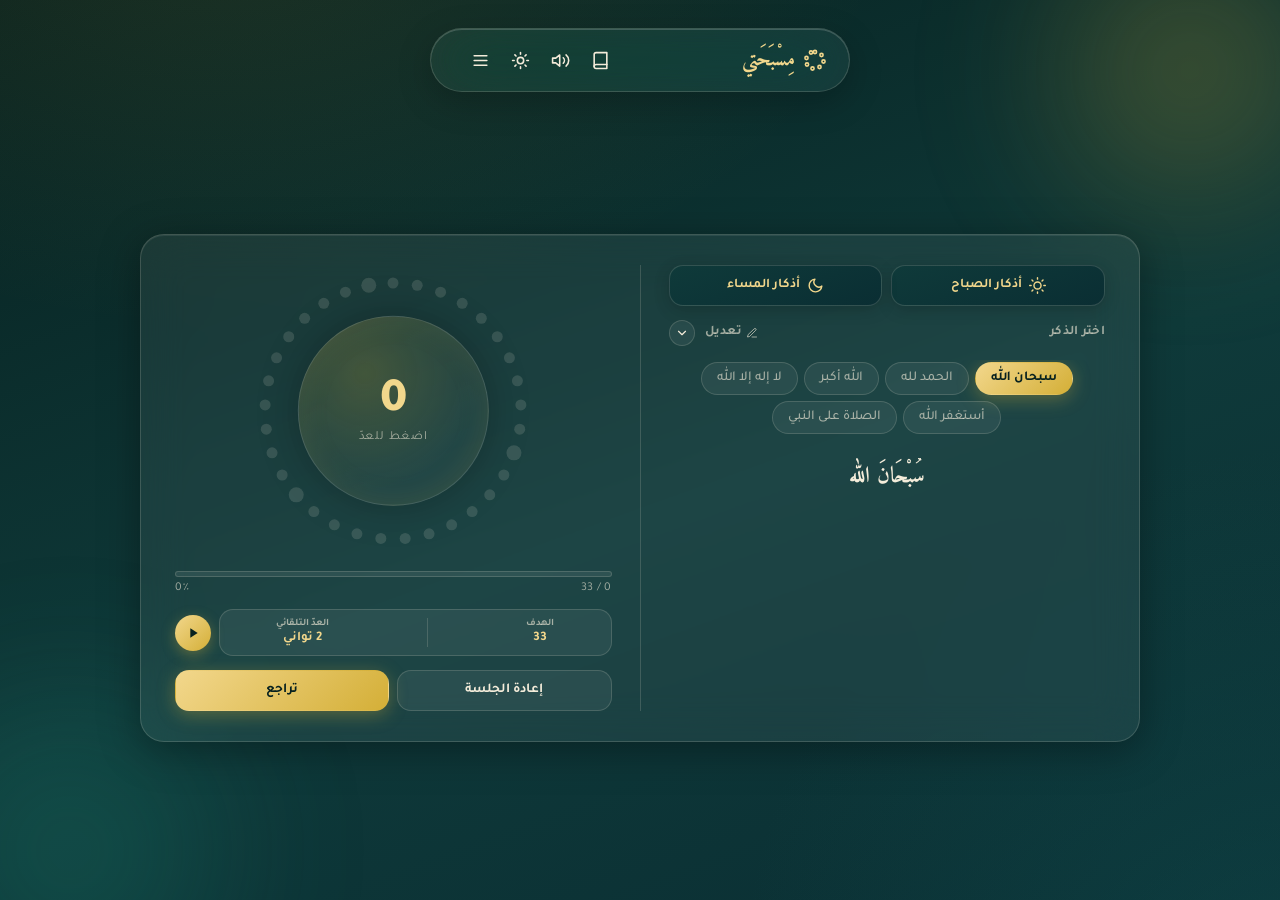
==== commit cd1e63a7: "Add files via upload" ====
--- a/misbaha-5.html
+++ b/misbaha-5.html
@@ -33,21 +33,21 @@
   }
 
   html.light{
-    --bg-deep:#fbf7ec;
-    --bg-mid:#f1e4c4;
-    --bg-warm:#e9dbb8;
-    --gold:#a9781f;
-    --gold-light:#7c561a;
-    --gold-dim:#c9a35f;
-    --ivory:#20302f;
-    --ivory-dim:rgba(32,48,47,0.62);
-    --glass:rgba(255,255,255,0.50);
-    --glass-strong:rgba(255,255,255,0.75);
-    --glass-border:rgba(32,48,47,0.14);
-    --shadow-gold:rgba(169,120,31,0.28);
-    --blob-1:rgba(169,120,31,0.08);
-    --blob-2:rgba(224,180,110,0.28);
-    --orb-2-color:#d9b877;
+    --bg-deep:#f6e2ab;
+    --bg-mid:#eecf86;
+    --bg-warm:#e3ba5c;
+    --gold:#0f3a3a;
+    --gold-light:#125650;
+    --gold-dim:#3d6a63;
+    --ivory:#0c2422;
+    --ivory-dim:rgba(12,36,34,0.62);
+    --glass:rgba(255,255,255,0.45);
+    --glass-strong:rgba(255,255,255,0.70);
+    --glass-border:rgba(12,36,34,0.16);
+    --shadow-gold:rgba(15,58,58,0.28);
+    --blob-1:rgba(15,58,58,0.10);
+    --blob-2:rgba(212,175,55,0.30);
+    --orb-2-color:#1f8f7a;
   }
 
   *{box-sizing:border-box; margin:0; padding:0;}
@@ -479,6 +479,8 @@
     gap:9px;
     flex-shrink:1;
     min-height:0;
+    margin-top:auto;
+    margin-bottom:auto;
     overflow-y:auto;
   }
 
@@ -488,6 +490,34 @@
   .card-col{
     display:contents;
   }
+
+  /* ---- morning / evening adhkar launch row ---- */
+  .adhkar-launch-row{
+    width:100%;
+    display:flex;
+    gap:9px;
+  }
+  .adhkar-launch-btn{
+    flex:1;
+    display:flex;
+    align-items:center;
+    justify-content:center;
+    gap:7px;
+    background:linear-gradient(160deg, var(--bg-mid), var(--bg-warm));
+    border:1px solid var(--glass-border);
+    border-radius:14px;
+    padding:11px 8px;
+    color:var(--gold-light);
+    font-family:'Tajawal', sans-serif;
+    font-size:0.82rem;
+    font-weight:700;
+    cursor:pointer;
+    box-shadow:0 4px 16px rgba(0,0,0,0.18);
+    transition:transform 0.15s ease, box-shadow 0.15s ease;
+    -webkit-tap-highlight-color:transparent;
+  }
+  .adhkar-launch-btn:active{ transform:scale(0.97); }
+  .adhkar-launch-btn svg{ width:17px; height:17px; flex-shrink:0; }
 
   /* Dhikr phrase chips */
   .chips-header{
@@ -521,6 +551,39 @@
     transition:transform 0.25s ease;
   }
   .toggle-chips-btn.collapsed svg{ transform:rotate(180deg); }
+
+  .chips-header-actions{
+    display:flex;
+    align-items:center;
+    gap:8px;
+  }
+
+  .quick-edit-btn{
+    display:flex;
+    align-items:center;
+    gap:4px;
+    background:transparent;
+    border:none;
+    color:var(--ivory-dim);
+    font-family:'Tajawal', sans-serif;
+    font-size:0.66rem;
+    font-weight:600;
+    cursor:pointer;
+    padding:2px 2px;
+    transition:color 0.2s ease;
+    -webkit-tap-highlight-color:transparent;
+  }
+  .quick-edit-btn:hover{ color:var(--gold-light); }
+  .quick-edit-btn svg{ width:12px; height:12px; flex-shrink:0; }
+
+  .quick-edit-row{
+    display:flex;
+    align-items:center;
+    justify-content:center;
+    gap:18px;
+    width:100%;
+    margin-top:-4px;
+  }
 
   .chips{
     display:flex;
@@ -864,6 +927,176 @@
     padding:2px 7px;
     min-width:18px;
     text-align:center;
+  }
+
+  /* ---- adhkar runner (morning/evening sequential azkar, one at a time) ---- */
+  .adhkar-overlay{
+    position:fixed;
+    inset:0;
+    background:rgba(2,10,9,0.62);
+    backdrop-filter:blur(4px);
+    display:flex;
+    align-items:center;
+    justify-content:center;
+    padding:12px;
+    z-index:60;
+    opacity:0;
+    pointer-events:none;
+    transition:opacity 0.25s ease;
+  }
+  .adhkar-overlay.open{ opacity:1; pointer-events:auto; }
+  .adhkar-card{
+    width:100%;
+    max-width:420px;
+    height:min(720px, 94vh);
+    display:flex;
+    flex-direction:column;
+    background:linear-gradient(165deg, var(--bg-mid), var(--bg-deep));
+    border:1px solid var(--glass-border);
+    border-radius:26px;
+    padding:16px 16px 20px;
+    box-shadow:0 24px 70px rgba(0,0,0,0.5);
+    transform:translateY(14px);
+    transition:transform 0.25s ease;
+  }
+  .adhkar-overlay.open .adhkar-card{ transform:translateY(0); }
+
+  .adhkar-header{
+    display:flex;
+    justify-content:space-between;
+    align-items:center;
+    margin-bottom:12px;
+    flex-shrink:0;
+  }
+  .adhkar-header h2{
+    font-family:'Amiri', serif;
+    font-size:1.2rem;
+    color:var(--gold-light);
+  }
+
+  .adhkar-progress-row{
+    display:flex;
+    justify-content:space-between;
+    align-items:center;
+    font-size:0.72rem;
+    color:var(--ivory-dim);
+    margin-bottom:6px;
+    flex-shrink:0;
+  }
+  .adhkar-progress-track{
+    width:100%;
+    height:4px;
+    border-radius:999px;
+    background:rgba(255,255,255,0.10);
+    overflow:hidden;
+    margin-bottom:14px;
+    flex-shrink:0;
+  }
+  .adhkar-progress-fill{
+    height:100%;
+    border-radius:999px;
+    background:linear-gradient(90deg, var(--gold-dim), var(--gold-light));
+    transition:width 0.3s ease;
+  }
+
+  .adhkar-text-wrap{
+    flex:1;
+    min-height:0;
+    overflow-y:auto;
+    background:var(--glass);
+    border:1px solid var(--glass-border);
+    border-radius:18px;
+    padding:22px 16px;
+    display:flex;
+    flex-direction:column;
+    align-items:center;
+    justify-content:center;
+    gap:12px;
+    margin-bottom:16px;
+    touch-action:pan-y;
+    -webkit-user-select:none;
+    user-select:none;
+    transition:transform 0.22s ease, opacity 0.22s ease;
+  }
+  .adhkar-text-wrap.leaving-next{ transform:translateX(-26px) scale(0.97); opacity:0; }
+  .adhkar-text-wrap.leaving-prev{ transform:translateX(26px) scale(0.97); opacity:0; }
+  .adhkar-text{
+    font-family:'Amiri', serif;
+    font-size:1.18rem;
+    line-height:2.15;
+    color:var(--ivory);
+    text-align:center;
+    white-space:pre-line;
+  }
+  .adhkar-reference-line{
+    font-size:0.66rem;
+    color:var(--ivory-dim);
+    text-align:center;
+    line-height:1.5;
+  }
+  .adhkar-reference-line:empty{ display:none; }
+
+  .adhkar-footer{
+    display:flex;
+    flex-direction:column;
+    align-items:center;
+    gap:7px;
+    flex-shrink:0;
+  }
+  .adhkar-count-circle{
+    width:78px;
+    height:78px;
+    border-radius:50%;
+    background:radial-gradient(circle at 35% 30%, var(--gold-light), var(--gold-dim));
+    color:#1c1305;
+    border:none;
+    font-family:'Tajawal', sans-serif;
+    font-weight:900;
+    font-size:1.8rem;
+    display:flex;
+    align-items:center;
+    justify-content:center;
+    cursor:pointer;
+    box-shadow:0 6px 22px var(--shadow-gold);
+    transition:transform 0.12s ease;
+    -webkit-tap-highlight-color:transparent;
+    font-variant-numeric:tabular-nums;
+  }
+  .adhkar-count-circle:active{ transform:scale(0.92); }
+  .adhkar-hint{
+    font-size:0.68rem;
+    color:var(--ivory-dim);
+    text-align:center;
+  }
+  .adhkar-skip-btn{
+    background:transparent;
+    border:none;
+    color:var(--ivory-dim);
+    font-family:'Tajawal', sans-serif;
+    font-size:0.74rem;
+    text-decoration:underline;
+    cursor:pointer;
+    padding:4px;
+    -webkit-tap-highlight-color:transparent;
+  }
+  .adhkar-skip-btn:hover{ color:var(--gold-light); }
+
+  .adhkar-footer-links{
+    display:flex;
+    align-items:center;
+    gap:16px;
+  }
+  .adhkar-use-btn-reader{
+    background:transparent;
+    border:none;
+    color:var(--gold-light);
+    font-family:'Tajawal', sans-serif;
+    font-size:0.74rem;
+    font-weight:700;
+    text-decoration:underline;
+    cursor:pointer;
+    padding:4px;
+    -webkit-tap-highlight-color:transparent;
   }
 
   /* ---- toast ---- */
@@ -1208,6 +1441,17 @@
 
   <div class="card">
     <div class="card-col card-col-select">
+    <div class="adhkar-launch-row">
+      <button class="adhkar-launch-btn" id="morningAdhkarBtn">
+        <svg viewBox="0 0 24 24" fill="none" stroke="currentColor" stroke-width="2" stroke-linecap="round" stroke-linejoin="round"><circle cx="12" cy="12" r="5"/><path d="M12 1v2M12 21v2M4.2 4.2l1.4 1.4M18.4 18.4l1.4 1.4M1 12h2M21 12h2M4.2 19.8l1.4-1.4M18.4 5.6l1.4-1.4"/></svg>
+        <span>أذكار الصباح</span>
+      </button>
+      <button class="adhkar-launch-btn" id="eveningAdhkarBtn">
+        <svg viewBox="0 0 24 24" fill="none" stroke="currentColor" stroke-width="2" stroke-linecap="round" stroke-linejoin="round"><path d="M21 12.79A9 9 0 1 1 11.21 3 7 7 0 0 0 21 12.79Z"/></svg>
+        <span>أذكار المساء</span>
+      </button>
+    </div>
+
     <div class="sequence-banner" id="sequenceBanner">
       <div class="sequence-info">
         <span class="sequence-label">مسار الأذكار</span>
@@ -1218,9 +1462,15 @@
 
     <div class="chips-header">
       <span>اختر الذكر</span>
-      <button class="toggle-chips-btn" id="toggleChipsBtn" aria-label="إظهار/إخفاء الأذكار" title="إظهار/إخفاء الأذكار">
-        <svg viewBox="0 0 24 24" fill="none" stroke="currentColor" stroke-width="2" stroke-linecap="round" stroke-linejoin="round"><path d="m6 9 6 6 6-6"/></svg>
-      </button>
+      <div class="chips-header-actions">
+        <button class="quick-edit-btn" id="quickManagePhrasesBtn" aria-label="تعديل الأذكار" title="تعديل الأذكار">
+          <svg viewBox="0 0 24 24" fill="none" stroke="currentColor" stroke-width="2" stroke-linecap="round" stroke-linejoin="round"><path d="M12 20h9"/><path d="M16.5 3.5a2.12 2.12 0 0 1 3 3L7 19l-4 1 1-4Z"/></svg>
+          <span>تعديل</span>
+        </button>
+        <button class="toggle-chips-btn" id="toggleChipsBtn" aria-label="إظهار/إخفاء الأذكار" title="إظهار/إخفاء الأذكار">
+          <svg viewBox="0 0 24 24" fill="none" stroke="currentColor" stroke-width="2" stroke-linecap="round" stroke-linejoin="round"><path d="m6 9 6 6 6-6"/></svg>
+        </button>
+      </div>
     </div>
     <div class="chips" id="chips"></div>
 
@@ -1355,6 +1605,34 @@
   </div>
 </div>
 
+<div class="adhkar-overlay" id="adhkarOverlay">
+  <div class="adhkar-card">
+    <div class="adhkar-header">
+      <button class="icon-btn" id="closeAdhkarBtn" aria-label="إغلاق">
+        <svg viewBox="0 0 24 24" fill="none" stroke="currentColor" stroke-width="2" stroke-linecap="round" stroke-linejoin="round"><path d="M18 6 6 18"/><path d="m6 6 12 12"/></svg>
+      </button>
+      <h2 id="adhkarTitle">أذكار الصباح</h2>
+    </div>
+    <div class="adhkar-progress-row">
+      <span id="adhkarCountLabel">الذكر 1 من 19</span>
+      <span>التقدّم</span>
+    </div>
+    <div class="adhkar-progress-track"><div class="adhkar-progress-fill" id="adhkarProgressFill"></div></div>
+    <div class="adhkar-text-wrap" id="adhkarTextWrap">
+      <div class="adhkar-text" id="adhkarText"></div>
+      <div class="adhkar-reference-line" id="adhkarReferenceLine"></div>
+    </div>
+    <div class="adhkar-footer">
+      <button class="adhkar-count-circle" id="adhkarCountCircle" aria-label="اضغط للعدّ">1</button>
+      <div class="adhkar-hint">اضغط على الدائرة للعدّ — اسحب يمين/يسار للتنقّل بين الأذكار</div>
+      <div class="adhkar-footer-links">
+        <button class="adhkar-use-btn-reader" id="adhkarUseBtn">استخدمه في العدّاد ⊕</button>
+        <button class="adhkar-skip-btn" id="adhkarSkipBtn">تخطي هذا الذكر</button>
+      </div>
+    </div>
+  </div>
+</div>
+
 <div class="toast" id="toast"></div>
 
 <div class="modal-overlay" id="modalOverlay">
@@ -1385,6 +1663,17 @@
     <div class="target-row" id="targetRow"></div>
     <div class="drawer-section-title" style="margin:18px 0 9px;">العدّ التلقائي — كل كم ثانية</div>
     <div class="interval-chips" id="intervalChips"></div>
+
+    <div class="quick-edit-row" style="border-top:1px solid var(--glass-border); margin-top:18px; padding-top:14px;">
+      <button class="quick-edit-btn" id="quickManageTargetsBtn" aria-label="تعديل قائمة الأهداف" title="تعديل قائمة الأهداف">
+        <svg viewBox="0 0 24 24" fill="none" stroke="currentColor" stroke-width="2" stroke-linecap="round" stroke-linejoin="round"><path d="M12 20h9"/><path d="M16.5 3.5a2.12 2.12 0 0 1 3 3L7 19l-4 1 1-4Z"/></svg>
+        <span>تعديل قائمة الأهداف</span>
+      </button>
+      <button class="quick-edit-btn" id="quickManageIntervalsBtn" aria-label="تعديل قائمة الأوقات" title="تعديل قائمة الأوقات">
+        <svg viewBox="0 0 24 24" fill="none" stroke="currentColor" stroke-width="2" stroke-linecap="round" stroke-linejoin="round"><path d="M12 20h9"/><path d="M16.5 3.5a2.12 2.12 0 0 1 3 3L7 19l-4 1 1-4Z"/></svg>
+        <span>تعديل قائمة الأوقات</span>
+      </button>
+    </div>
   </div>
 </div>
 
@@ -1907,41 +2196,13 @@
   }
 
   function openCategoryDetail(name){
-    detailTitleEl.textContent = name;
-    detailListEl.innerHTML = '';
     const items = (ADHKAR_DATA[name] || { Adhkar: [] }).Adhkar;
-    items.forEach(item => {
-      const card = document.createElement('div');
-      card.className = 'adhkar-card';
-
-      const textEl = document.createElement('div');
-      textEl.className = 'adhkar-text';
-      textEl.textContent = item.Text;
-      card.appendChild(textEl);
-
-      const meta = document.createElement('div');
-      meta.className = 'adhkar-meta';
-      const refEl = document.createElement('span');
-      refEl.className = 'adhkar-reference';
-      refEl.textContent = item.Reference || '';
-      meta.appendChild(refEl);
-      if(item.Count && item.Count > 1){
-        const badge = document.createElement('span');
-        badge.className = 'adhkar-count-badge';
-        badge.textContent = '× ' + item.Count;
-        meta.appendChild(badge);
-      }
-      card.appendChild(meta);
-
-      const useBtn = document.createElement('button');
-      useBtn.className = 'adhkar-use-btn';
-      useBtn.textContent = 'استخدمه في العدّاد ⊕';
-      useBtn.addEventListener('click', () => addAdhkarToCounter(item));
-      card.appendChild(useBtn);
-
-      detailListEl.appendChild(card);
-    });
-    showAppScreen('detail');
+    const list = items.map(item => ({
+      text: item.Text,
+      count: item.Count || 1,
+      reference: item.Reference || ''
+    }));
+    openAdhkarReader(list, name);
   }
 
   async function addAdhkarToCounter(item){
@@ -2003,6 +2264,7 @@
     closeDrawerFn();
     openModal();
   });
+  document.getElementById('quickManagePhrasesBtn').addEventListener('click', openModal);
   closeModal.addEventListener('click', closeModalFn);
   modalOverlay.addEventListener('click', (e) => { if(e.target === modalOverlay) closeModalFn(); });
 
@@ -2025,6 +2287,10 @@
     closeDrawerFn();
     openTargetsManageModal();
   });
+  document.getElementById('quickManageTargetsBtn').addEventListener('click', () => {
+    closeGoalsModalFn();
+    openTargetsManageModal();
+  });
   closeTargetsManageModal.addEventListener('click', closeTargetsManageModalFn);
   targetsManageModalOverlay.addEventListener('click', (e) => { if(e.target === targetsManageModalOverlay) closeTargetsManageModalFn(); });
 
@@ -2045,6 +2311,10 @@
   }
   manageIntervalsBtn.addEventListener('click', () => {
     closeDrawerFn();
+    openIntervalsManageModal();
+  });
+  document.getElementById('quickManageIntervalsBtn').addEventListener('click', () => {
+    closeGoalsModalFn();
     openIntervalsManageModal();
   });
   closeIntervalsManageModal.addEventListener('click', closeIntervalsManageModalFn);
@@ -2439,6 +2709,167 @@
     if(document.hidden) stopAuto();
   });
 
+  // ---- morning / evening adhkar runner (sequential, per-item repeat count) ----
+  const MORNING_ADHKAR = [
+    { text: 'اللَّهُ لَا إِلَٰهَ إِلَّا هُوَ الْحَيُّ الْقَيُّومُ ۚ لَا تَأْخُذُهُ سِنَةٌ وَلَا نَوْمٌ ۚ لَّهُ مَا فِي السَّمَاوَاتِ وَمَا فِي الْأَرْضِ ۗ مَن ذَا الَّذِي يَشْفَعُ عِنْدَهُ إِلَّا بِإِذْنِهِ ۚ يَعْلَمُ مَا بَيْنَ أَيْدِيهِمْ وَمَا خَلْفَهُمْ ۖ وَلَا يُحِيطُونَ بِشَيْءٍ مِّنْ عِلْمِهِ إِلَّا بِمَا شَاءَ ۚ وَسِعَ كُرْسِيُّهُ السَّمَاوَاتِ وَالْأَرْضَ ۖ وَلَا يَئُودُهُ حِفْظُهُمَا ۚ وَهُوَ الْعَلِيُّ الْعَظِيمُ', count: 1 },
+    { text: 'قُلْ هُوَ اللَّهُ أَحَدٌ * اللَّهُ الصَّمَدُ * لَمْ يَلِدْ وَلَمْ يُولَدْ * وَلَمْ يَكُن لَّهُ كُفُوًا أَحَدٌ\n\nقُلْ أَعُوذُ بِرَبِّ الْفَلَقِ * مِن شَرِّ مَا خَلَقَ * وَمِن شَرِّ غَاسِقٍ إِذَا وَقَبَ * وَمِن شَرِّ النَّفَّاثَاتِ فِي الْعُقَدِ * وَمِن شَرِّ حَاسِدٍ إِذَا حَسَدَ\n\nقُلْ أَعُوذُ بِرَبِّ النَّاسِ * مَلِكِ النَّاسِ * إِلَٰهِ النَّاسِ * مِن شَرِّ الْوَسْوَاسِ الْخَنَّاسِ * الَّذِي يُوَسْوِسُ فِي صُدُورِ النَّاسِ * مِنَ الْجِنَّةِ وَالنَّاسِ', count: 3 },
+    { text: 'أَصْبَحْنَا وَأَصْبَحَ الْمُلْكُ لِلَّهِ وَالْحَمْدُ لِلَّهِ، لَا إِلَٰهَ إِلَّا اللَّهُ وَحْدَهُ لَا شَرِيكَ لَهُ، لَهُ الْمُلْكُ وَلَهُ الْحَمْدُ وَهُوَ عَلَى كُلِّ شَيْءٍ قَدِيرٌ.\nرَبِّ أَسْأَلُكَ خَيْرَ مَا فِي هَذَا الْيَوْمِ وَخَيْرَ مَا بَعْدَهُ، وَأَعُوذُ بِكَ مِنْ شَرِّ مَا فِي هَذَا الْيَوْمِ وَشَرِّ مَا بَعْدَهُ.\nرَبِّ أَعُوذُ بِكَ مِنَ الْكَسَلِ وَسُوءِ الْكِبَرِ، رَبِّ أَعُوذُ بِكَ مِنْ عَذَابٍ فِي النَّارِ وَعَذَابٍ فِي الْقَبْرِ', count: 1 },
+    { text: 'اللَّهُمَّ بِكَ أَصْبَحْنَا، وَبِكَ أَمْسَيْنَا، وَبِكَ نَحْيَا، وَبِكَ نَمُوتُ، وَإِلَيْكَ النُّشُورُ', count: 1 },
+    { text: 'اللَّهُمَّ مَا أَصْبَحَ بِي مِنْ نِعْمَةٍ أَوْ بِأَحَدٍ مِنْ خَلْقِكَ فَمِنْكَ وَحْدَكَ لَا شَرِيكَ لَكَ، فَلَكَ الْحَمْدُ وَلَكَ الشُّكْرُ', count: 1 },
+    { text: 'اللَّهُمَّ عَافِنِي فِي بَدَنِي، اللَّهُمَّ عَافِنِي فِي سَمْعِي، اللَّهُمَّ عَافِنِي فِي بَصَرِي، لَا إِلَٰهَ إِلَّا أَنْتَ', count: 3 },
+    { text: 'اللَّهُمَّ إِنِّي أَعُوذُ بِكَ مِنَ الْكُفْرِ وَالْفَقْرِ، وَأَعُوذُ بِكَ مِنْ عَذَابِ الْقَبْرِ، لَا إِلَٰهَ إِلَّا أَنْتَ', count: 3 },
+    { text: 'اللَّهُمَّ إِنِّي أَسْأَلُكَ الْعَفْوَ وَالْعَافِيَةَ فِي الدُّنْيَا وَالْآخِرَةِ', count: 1 },
+    { text: 'بِسْمِ اللَّهِ الَّذِي لَا يَضُرُّ مَعَ اسْمِهِ شَيْءٌ فِي الْأَرْضِ وَلَا فِي السَّمَاءِ وَهُوَ السَّمِيعُ الْعَلِيمُ', count: 3 },
+    { text: 'رَضِيتُ بِاللَّهِ رَبًّا، وَبِالْإِسْلَامِ دِينًا، وَبِمُحَمَّدٍ صَلَّى اللَّهُ عَلَيْهِ وَسَلَّمَ نَبِيًّا', count: 3 },
+    { text: 'يَا حَيُّ يَا قَيُّومُ بِرَحْمَتِكَ أَسْتَغِيثُ، أَصْلِحْ لِي شَأْنِي كُلَّهُ، وَلَا تَكِلْنِي إِلَى نَفْسِي طَرْفَةَ عَيْنٍ', count: 1 },
+    { text: 'أَصْبَحْنَا عَلَى فِطْرَةِ الْإِسْلَامِ، وَعَلَى كَلِمَةِ الْإِخْلَاصِ، وَعَلَى دِينِ نَبِيِّنَا مُحَمَّدٍ صَلَّى اللَّهُ عَلَيْهِ وَسَلَّمَ، وَعَلَى مِلَّةِ أَبِينَا إِبْرَاهِيمَ حَنِيفًا مُسْلِمًا وَمَا كَانَ مِنَ الْمُشْرِكِينَ', count: 1 },
+    { text: 'سُبْحَانَ اللَّهِ وَبِحَمْدِهِ', count: 100 },
+    { text: 'لَا إِلَٰهَ إِلَّا اللَّهُ وَحْدَهُ لَا شَرِيكَ لَهُ، لَهُ الْمُلْكُ وَلَهُ الْحَمْدُ، وَهُوَ عَلَى كُلِّ شَيْءٍ قَدِيرٌ', count: 10 },
+    { text: 'سُبْحَانَ اللَّهِ وَبِحَمْدِهِ عَدَدَ خَلْقِهِ، وَرِضَا نَفْسِهِ، وَزِنَةَ عَرْشِهِ، وَمِدَادَ كَلِمَاتِهِ', count: 3 },
+    { text: 'اللَّهُمَّ إِنِّي أَسْأَلُكَ عِلْمًا نَافِعًا، وَرِزْقًا طَيِّبًا، وَعَمَلًا مُتَقَبَّلًا', count: 1 },
+    { text: 'أَسْتَغْفِرُ اللَّهَ وَأَتُوبُ إِلَيْهِ', count: 100 },
+    { text: 'اللَّهُمَّ صَلِّ وَسَلِّمْ عَلَى نَبِيِّنَا مُحَمَّدٍ', count: 10 },
+    { text: 'حَسْبِيَ اللَّهُ لَا إِلَٰهَ إِلَّا هُوَ، عَلَيْهِ تَوَكَّلْتُ، وَهُوَ رَبُّ الْعَرْشِ الْعَظِيمِ', count: 7 }
+  ];
+
+  const EVENING_ADHKAR = [
+    { text: 'اللَّهُ لَا إِلَٰهَ إِلَّا هُوَ الْحَيُّ الْقَيُّومُ ۚ لَا تَأْخُذُهُ سِنَةٌ وَلَا نَوْمٌ ۚ لَّهُ مَا فِي السَّمَاوَاتِ وَمَا فِي الْأَرْضِ ۗ مَن ذَا الَّذِي يَشْفَعُ عِنْدَهُ إِلَّا بِإِذْنِهِ ۚ يَعْلَمُ مَا بَيْنَ أَيْدِيهِمْ وَمَا خَلْفَهُمْ ۖ وَلَا يُحِيطُونَ بِشَيْءٍ مِّنْ عِلْمِهِ إِلَّا بِمَا شَاءَ ۚ وَسِعَ كُرْسِيُّهُ السَّمَاوَاتِ وَالْأَرْضَ ۖ وَلَا يَئُودُهُ حِفْظُهُمَا ۚ وَهُوَ الْعَلِيُّ الْعَظِيمُ', count: 1 },
+    { text: 'قُلْ هُوَ اللَّهُ أَحَدٌ * اللَّهُ الصَّمَدُ * لَمْ يَلِدْ وَلَمْ يُولَدْ * وَلَمْ يَكُن لَّهُ كُفُوًا أَحَدٌ\n\nقُلْ أَعُوذُ بِرَبِّ الْفَلَقِ * مِن شَرِّ مَا خَلَقَ * وَمِن شَرِّ غَاسِقٍ إِذَا وَقَبَ * وَمِن شَرِّ النَّفَّاثَاتِ فِي الْعُقَدِ * وَمِن شَرِّ حَاسِدٍ إِذَا حَسَدَ\n\nقُلْ أَعُوذُ بِرَبِّ النَّاسِ * مَلِكِ النَّاسِ * إِلَٰهِ النَّاسِ * مِن شَرِّ الْوَسْوَاسِ الْخَنَّاسِ * الَّذِي يُوَسْوِسُ فِي صُدُورِ النَّاسِ * مِنَ الْجِنَّةِ وَالنَّاسِ', count: 3 },
+    { text: 'أَمْسَيْنَا وَأَمْسَى الْمُلْكُ لِلَّهِ وَالْحَمْدُ لِلَّهِ، لَا إِلَٰهَ إِلَّا اللَّهُ وَحْدَهُ لَا شَرِيكَ لَهُ، لَهُ الْمُلْكُ وَلَهُ الْحَمْدُ وَهُوَ عَلَى كُلِّ شَيْءٍ قَدِيرٌ.\nرَبِّ أَسْأَلُكَ خَيْرَ مَا فِي هَذِهِ اللَّيْلَةِ وَخَيْرَ مَا بَعْدَهَا، وَأَعُوذُ بِكَ مِنْ شَرِّ مَا فِي هَذِهِ اللَّيْلَةِ وَشَرِّ مَا بَعْدَهَا.\nرَبِّ أَعُوذُ بِكَ مِنَ الْكَسَلِ وَسُوءِ الْكِبَرِ، رَبِّ أَعُوذُ بِكَ مِنْ عَذَابٍ فِي النَّارِ وَعَذَابٍ فِي الْقَبْرِ', count: 1 },
+    { text: 'اللَّهُمَّ بِكَ أَمْسَيْنَا، وَبِكَ أَصْبَحْنَا، وَبِكَ نَحْيَا، وَبِكَ نَمُوتُ، وَإِلَيْكَ الْمَصِيرُ', count: 1 },
+    { text: 'اللَّهُمَّ مَا أَمْسَى بِي مِنْ نِعْمَةٍ أَوْ بِأَحَدٍ مِنْ خَلْقِكَ فَمِنْكَ وَحْدَكَ لَا شَرِيكَ لَكَ، فَلَكَ الْحَمْدُ وَلَكَ الشُّكْرُ', count: 1 },
+    { text: 'اللَّهُمَّ عَافِنِي فِي بَدَنِي، اللَّهُمَّ عَافِنِي فِي سَمْعِي، اللَّهُمَّ عَافِنِي فِي بَصَرِي، لَا إِلَٰهَ إِلَّا أَنْتَ', count: 3 },
+    { text: 'اللَّهُمَّ إِنِّي أَعُوذُ بِكَ مِنَ الْكُفْرِ وَالْفَقْرِ، وَأَعُوذُ بِكَ مِنْ عَذَابِ الْقَبْرِ، لَا إِلَٰهَ إِلَّا أَنْتَ', count: 3 },
+    { text: 'اللَّهُمَّ إِنِّي أَسْأَلُكَ الْعَفْوَ وَالْعَافِيَةَ فِي الدُّنْيَا وَالْآخِرَةِ', count: 1 },
+    { text: 'بِسْمِ اللَّهِ الَّذِي لَا يَضُرُّ مَعَ اسْمِهِ شَيْءٌ فِي الْأَرْضِ وَلَا فِي السَّمَاءِ وَهُوَ السَّمِيعُ الْعَلِيمُ', count: 3 },
+    { text: 'رَضِيتُ بِاللَّهِ رَبًّا، وَبِالْإِسْلَامِ دِينًا، وَبِمُحَمَّدٍ صَلَّى اللَّهُ عَلَيْهِ وَسَلَّمَ نَبِيًّا', count: 3 },
+    { text: 'أَعُوذُ بِكَلِمَاتِ اللَّهِ التَّامَّاتِ مِنْ شَرِّ مَا خَلَقَ', count: 3 },
+    { text: 'أَمْسَيْنَا عَلَى فِطْرَةِ الْإِسْلَامِ، وَعَلَى كَلِمَةِ الْإِخْلَاصِ، وَعَلَى دِينِ نَبِيِّنَا مُحَمَّدٍ صَلَّى اللَّهُ عَلَيْهِ وَسَلَّمَ، وَعَلَى مِلَّةِ أَبِينَا إِبْرَاهِيمَ حَنِيفًا مُسْلِمًا وَمَا كَانَ مِنَ الْمُشْرِكِينَ', count: 1 },
+    { text: 'سُبْحَانَ اللَّهِ وَبِحَمْدِهِ', count: 100 },
+    { text: 'لَا إِلَٰهَ إِلَّا اللَّهُ وَحْدَهُ لَا شَرِيكَ لَهُ، لَهُ الْمُلْكُ وَلَهُ الْحَمْدُ، وَهُوَ عَلَى كُلِّ شَيْءٍ قَدِيرٌ', count: 10 },
+    { text: 'سُبْحَانَ اللَّهِ وَبِحَمْدِهِ عَدَدَ خَلْقِهِ، وَرِضَا نَفْسِهِ، وَزِنَةَ عَرْشِهِ، وَمِدَادَ كَلِمَاتِهِ', count: 3 },
+    { text: 'اللَّهُمَّ إِنِّي أَسْأَلُكَ عِلْمًا نَافِعًا، وَرِزْقًا طَيِّبًا، وَعَمَلًا مُتَقَبَّلًا', count: 1 },
+    { text: 'أَسْتَغْفِرُ اللَّهَ وَأَتُوبُ إِلَيْهِ', count: 100 },
+    { text: 'اللَّهُمَّ صَلِّ وَسَلِّمْ عَلَى نَبِيِّنَا مُحَمَّدٍ', count: 10 },
+    { text: 'حَسْبِيَ اللَّهُ لَا إِلَٰهَ إِلَّا هُوَ، عَلَيْهِ تَوَكَّلْتُ، وَهُوَ رَبُّ الْعَرْشِ الْعَظِيمِ', count: 7 }
+  ];
+
+  const adhkarOverlay = document.getElementById('adhkarOverlay');
+  const adhkarTitleEl = document.getElementById('adhkarTitle');
+  const closeAdhkarBtn = document.getElementById('closeAdhkarBtn');
+  const adhkarCountLabelEl = document.getElementById('adhkarCountLabel');
+  const adhkarProgressFillEl = document.getElementById('adhkarProgressFill');
+  const adhkarTextWrapEl = document.getElementById('adhkarTextWrap');
+  const adhkarTextEl = document.getElementById('adhkarText');
+  const adhkarReferenceLineEl = document.getElementById('adhkarReferenceLine');
+  const adhkarCountCircleEl = document.getElementById('adhkarCountCircle');
+  const adhkarSkipBtnEl = document.getElementById('adhkarSkipBtn');
+  const adhkarUseBtnEl = document.getElementById('adhkarUseBtn');
+  const morningAdhkarBtn = document.getElementById('morningAdhkarBtn');
+  const eveningAdhkarBtn = document.getElementById('eveningAdhkarBtn');
+
+  let adhkarList = [];
+  let adhkarIdx = 0;
+  let adhkarRemaining = 0;
+  const ADHKAR_TRANSITION_MS = 180;
+
+  function loadAdhkarItem(){
+    const item = adhkarList[adhkarIdx];
+    adhkarRemaining = item.count || 1;
+    adhkarTextEl.textContent = item.text;
+    adhkarReferenceLineEl.textContent = item.reference || '';
+    adhkarTextWrapEl.scrollTop = 0;
+    adhkarCountCircleEl.textContent = adhkarRemaining;
+    adhkarCountLabelEl.textContent = 'الذكر ' + (adhkarIdx + 1) + ' من ' + adhkarList.length;
+    adhkarProgressFillEl.style.width = (adhkarIdx / adhkarList.length * 100) + '%';
+  }
+
+  // Generic reader: opens the same swipeable, one-dhikr-at-a-time card for
+  // ANY list of { text, count, reference? } items — used by the dedicated
+  // morning/evening buttons AND by every category in the adhkar library.
+  function openAdhkarReader(list, title){
+    if(!list || list.length === 0){
+      showToast('لا يوجد أذكار بهذا التصنيف بعد');
+      return;
+    }
+    adhkarList = list;
+    adhkarTitleEl.textContent = title;
+    adhkarIdx = 0;
+    adhkarTextWrapEl.classList.remove('leaving-next', 'leaving-prev');
+    loadAdhkarItem();
+    adhkarOverlay.classList.add('open');
+  }
+
+  function openAdhkar(kind){
+    const list = kind === 'morning' ? MORNING_ADHKAR : EVENING_ADHKAR;
+    openAdhkarReader(list, kind === 'morning' ? 'أذكار الصباح' : 'أذكار المساء');
+  }
+
+  function closeAdhkarFn(){
+    adhkarOverlay.classList.remove('open');
+  }
+
+  function finishAdhkar(){
+    const title = adhkarTitleEl.textContent;
+    closeAdhkarFn();
+    showToast('تم إكمال ' + title + ' — تقبّل الله 🤍');
+  }
+
+  // direction: 'next' or 'prev' — drives which way the card slides out/in,
+  // so moving between adhkar feels like turning a page instead of the
+  // content just jumping straight to the new text.
+  function goToAdhkarIndex(newIdx, direction){
+    if(newIdx < 0) return;
+    if(newIdx >= adhkarList.length){ finishAdhkar(); return; }
+
+    const exitClass = direction === 'prev' ? 'leaving-prev' : 'leaving-next';
+    adhkarTextWrapEl.classList.add(exitClass);
+
+    setTimeout(() => {
+      adhkarIdx = newIdx;
+      loadAdhkarItem();
+      adhkarTextWrapEl.classList.remove(exitClass);
+    }, ADHKAR_TRANSITION_MS);
+  }
+
+  function adhkarAdvance(){ goToAdhkarIndex(adhkarIdx + 1, 'next'); }
+  function adhkarPrev(){ goToAdhkarIndex(adhkarIdx - 1, 'prev'); }
+
+  morningAdhkarBtn.addEventListener('click', () => openAdhkar('morning'));
+  eveningAdhkarBtn.addEventListener('click', () => openAdhkar('evening'));
+  closeAdhkarBtn.addEventListener('click', closeAdhkarFn);
+  adhkarOverlay.addEventListener('click', (e) => { if(e.target === adhkarOverlay) closeAdhkarFn(); });
+  adhkarSkipBtnEl.addEventListener('click', adhkarAdvance);
+
+  adhkarUseBtnEl.addEventListener('click', () => {
+    const item = adhkarList[adhkarIdx];
+    if(!item) return;
+    addAdhkarToCounter({ Text: item.text, Count: item.count || 1 });
+    closeAdhkarFn();
+  });
+
+  adhkarCountCircleEl.addEventListener('click', () => {
+    if(adhkarRemaining > 1){
+      adhkarRemaining -= 1;
+      adhkarCountCircleEl.textContent = adhkarRemaining;
+    } else {
+      adhkarAdvance();
+    }
+  });
+
+  let adhkarTouchStartX = 0;
+  let adhkarTouchStartY = 0;
+  adhkarTextWrapEl.addEventListener('touchstart', (e) => {
+    adhkarTouchStartX = e.touches[0].clientX;
+    adhkarTouchStartY = e.touches[0].clientY;
+  }, { passive: true });
+  adhkarTextWrapEl.addEventListener('touchend', (e) => {
+    const dx = e.changedTouches[0].clientX - adhkarTouchStartX;
+    const dy = e.changedTouches[0].clientY - adhkarTouchStartY;
+    if(Math.abs(dx) < 48 || Math.abs(dx) < Math.abs(dy)) return;
+    if(dx > 0) adhkarAdvance(); else adhkarPrev();
+  });
+
   async function init(){
     const savedTheme = await storageGet(THEME_KEY);
     applyTheme(savedTheme === 'light');
